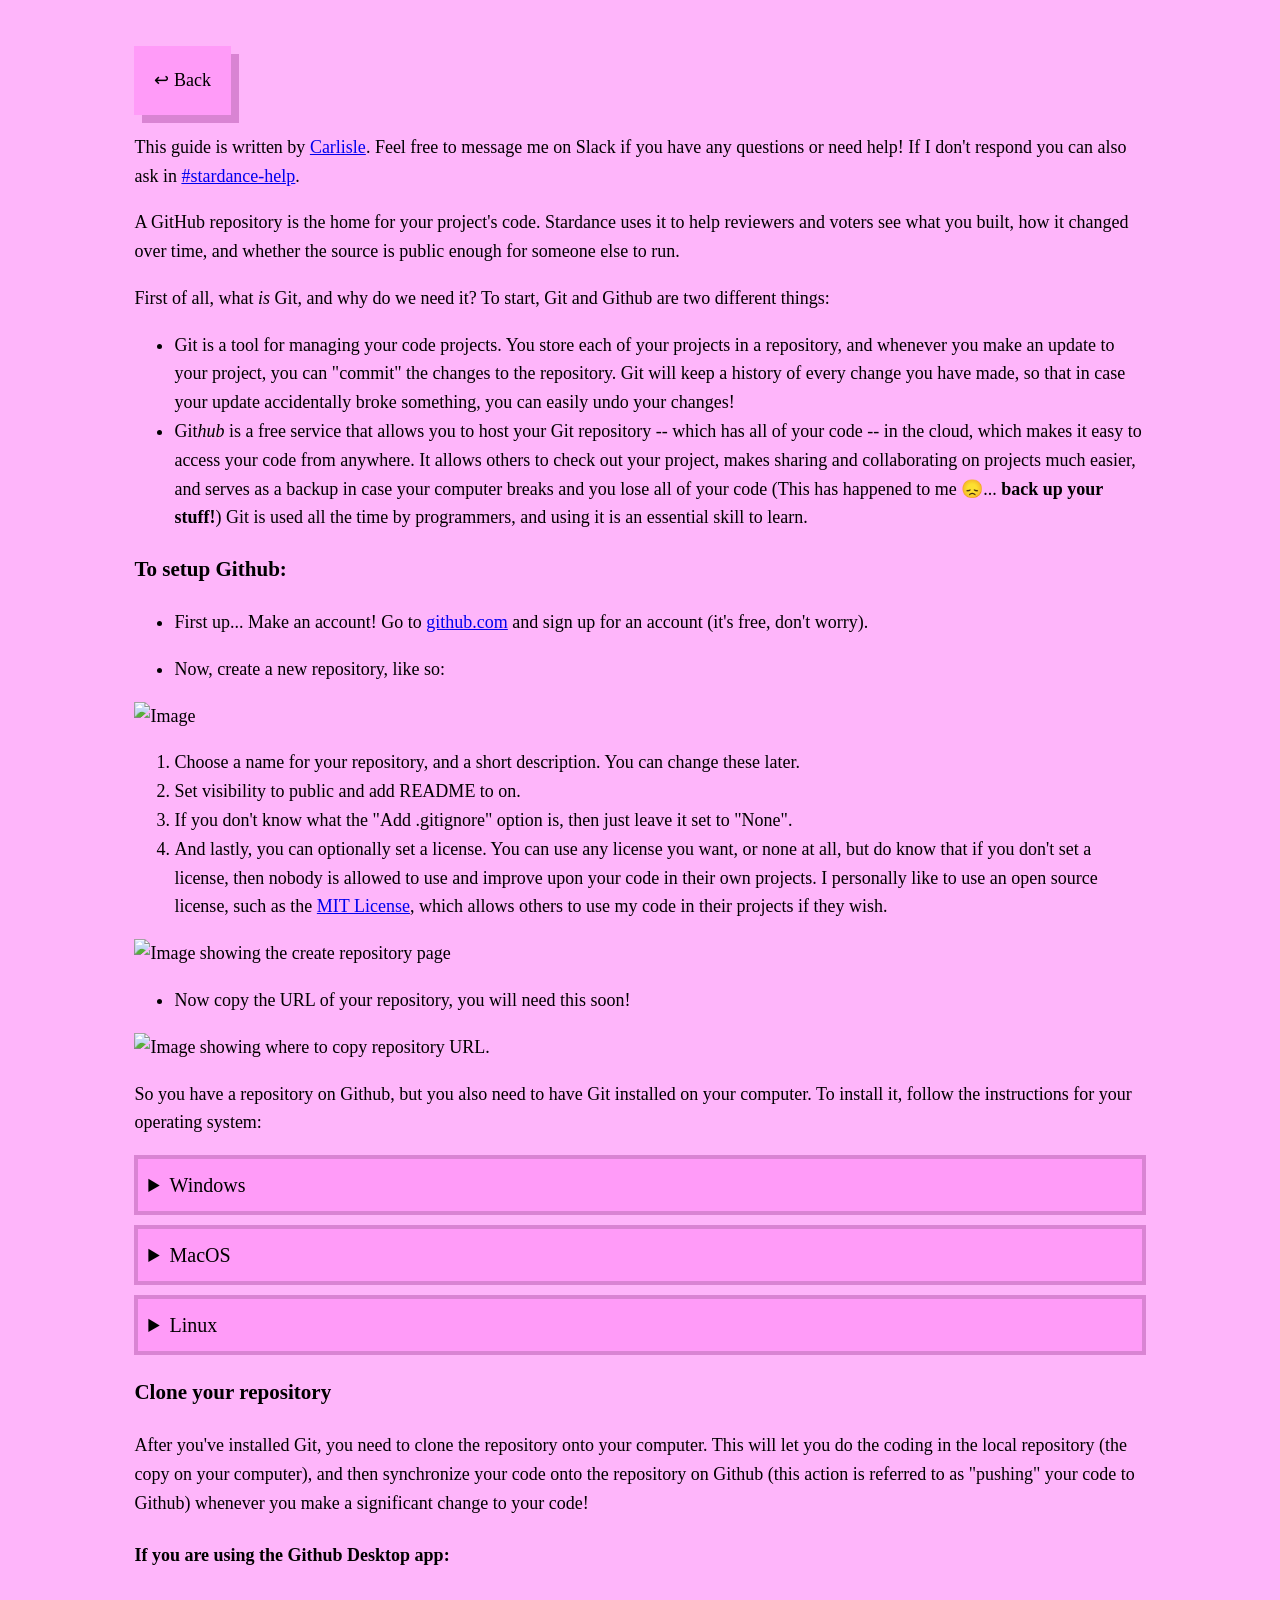
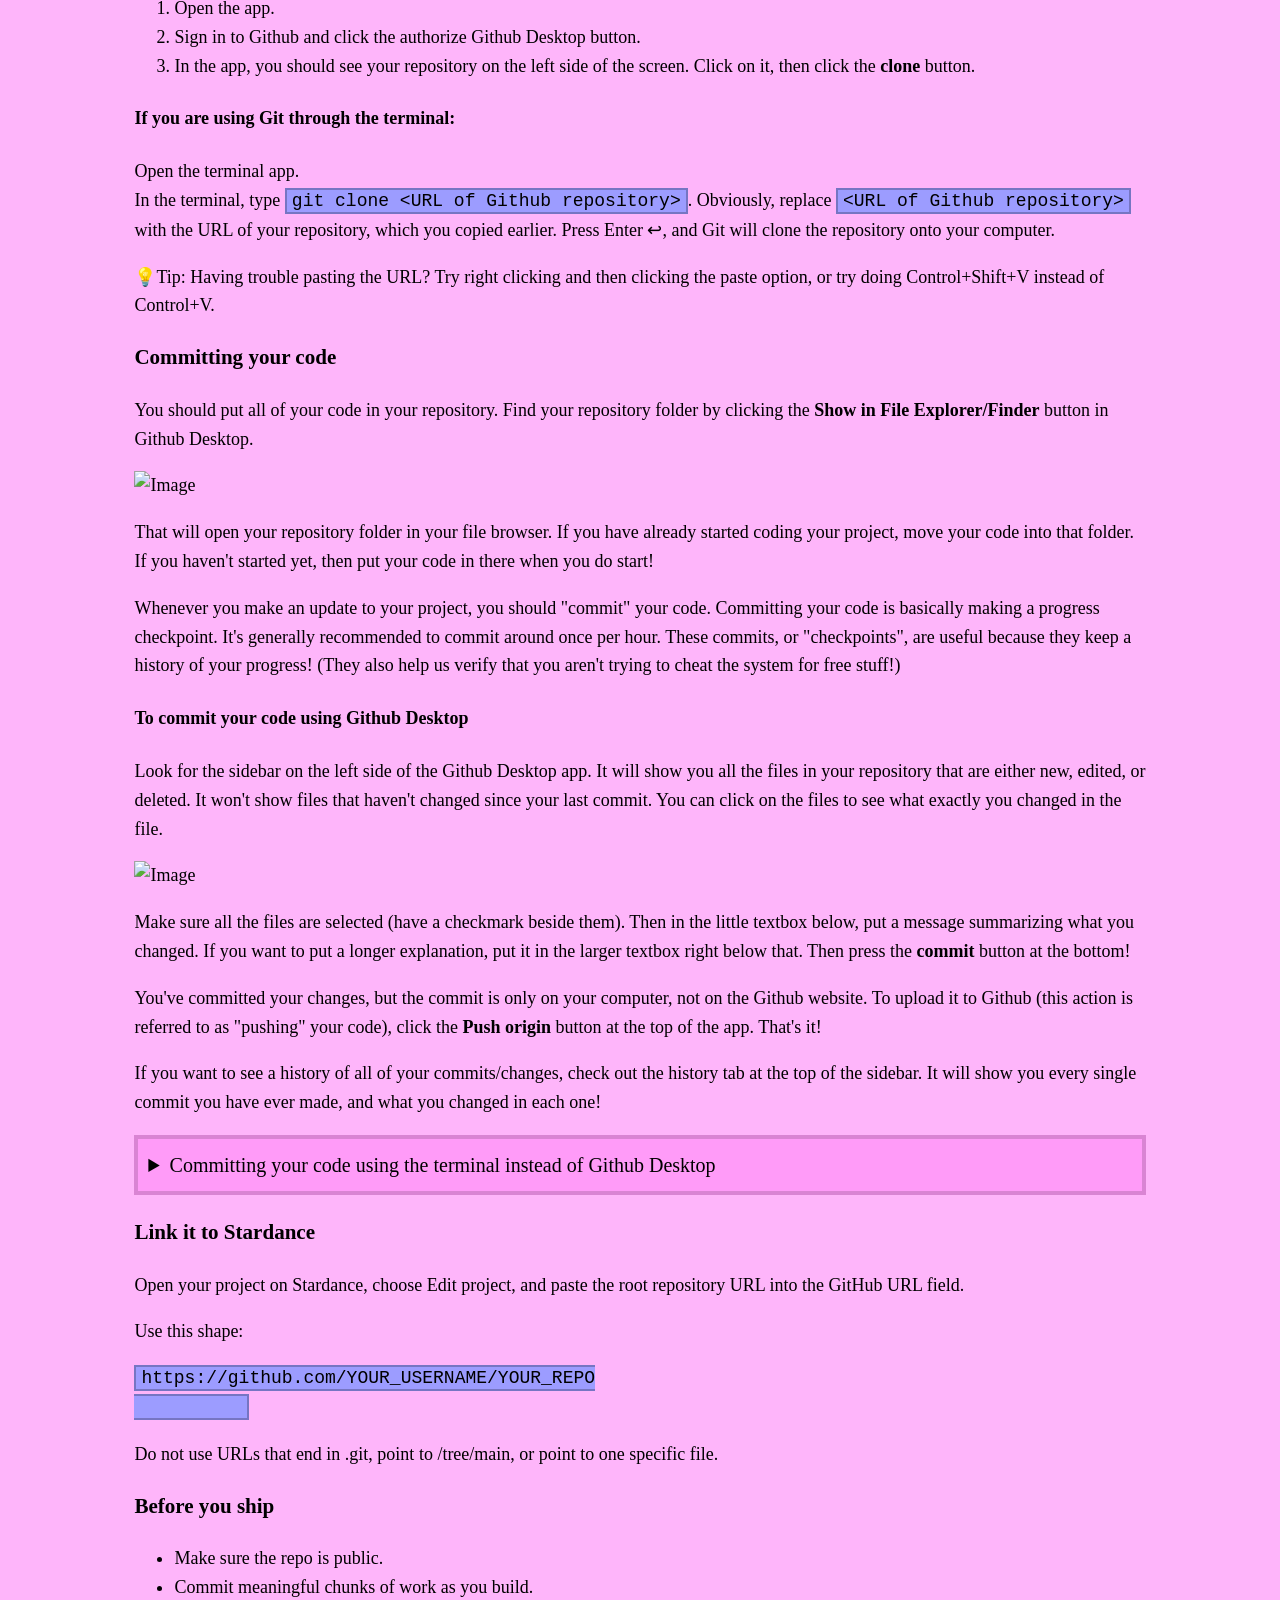
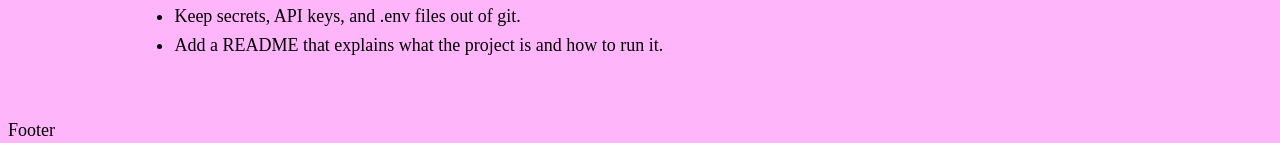
==== git-tutorial.html @ 646f5c4b "Style code elements & update line-height" ====
<!DOCTYPE html>
<html>
    <head>
        <meta charset="UTF-8">
        <title>My site</title>
        <link rel="stylesheet" href="tutorial.css"/>
    </head>
    <body>
      <div class="content">
          <a class="back-button button hidden-link" href="index.html">↩ Back</a>
          <p>This guide is written by <a href="https://hackclub.enterprise.slack.com/team/U09879W4PG8">Carlisle</a>. Feel free to message me on Slack if you have any questions or need help! If I don't respond you can also ask in <a href="https://hackclub.enterprise.slack.com/archives/C0AP0NMSP3P">#stardance-help</a>.</p>
          <div class="guide-callout">
              <div class="guide-callout__body">
                  <p>A GitHub repository is the home for your project's code. Stardance uses it to help reviewers and voters see what you built, how it changed over time, and whether the source is public enough for someone else to run.</p>
              </div>
          </div>
          <p>First of all, what <em>is</em> Git, and why do we need it? To start, Git and Github are two different things:</p>
          <ul>
          <li>Git is a tool for managing your code projects. You store each of your projects in a repository, and whenever you make an update to your project, you can "commit" the changes to the repository. Git will keep a history of every change you have made, so that in case your update accidentally broke something, you can easily undo your changes!</li>
          <li>Git<em>hub</em> is a free service that allows you to host your Git repository -- which has all of your code -- in the cloud, which makes it easy to access your code from anywhere. It allows others to check out your project, makes sharing and collaborating on projects much easier, and serves as a backup in case your computer breaks and you lose all of your code (This has happened to me 😞... <strong>back up your stuff!</strong>) Git is used all the time by programmers, and using it is an essential skill to learn.</li>
          </ul>
          <h3>To setup Github:</h3>
          <ul>
          <li>
          <p>First up... Make an account! Go to <a href="https://github.com">github.com</a> and sign up for an account (it's free, don't worry).</p>
          </li>
          <li>
          <p>Now, create a new repository, like so:</p>
          </li>
          </ul>
          <img src="https://raw.githubusercontent.com/bunnybunnybun/Python-GTK4-Tutorial/refs/heads/main/images/new-repository(small).png" alt="Image" style="width: 60vw;">
          <ol>
          <li>Choose a name for your repository, and a short description. You can change these later.</li>
          <li>Set visibility to public and add README to on.</li>
          <li>If you don't know what the "Add .gitignore" option is, then just leave it set to "None".</li>
          <li>And lastly, you can optionally set a license. You can use any license you want, or none at all, but do know that if you don't set a license, then nobody is allowed to use and improve upon your code in their own projects. I personally like to use an open source license, such as the <a href="https://choosealicense.com/licenses/mit/">MIT License</a>, which allows others to use my code in their projects if they wish.</li>
          </ol>
          <img src="https://github.com/bunnybunnybun/Python-GTK4-Tutorial/blob/main/images/create-repository.png?raw=true" alt="Image showing the create repository page" style="width: 50vw;">
          <ul>
          <li>Now copy the URL of your repository, you will need this soon!</li>
          </ul>
          <img src="https://github.com/bunnybunnybun/Python-GTK4-Tutorial/blob/main/images/copy-repostiory-url.png?raw=true" alt="Image showing where to copy repository URL." style="width: 60vw;">
          <p>So you have a repository on Github, but you also need to have Git installed on your computer. To install it, follow the instructions for your operating system:</p>
          <details class="guide-collapse">
              <summary class="guide-collapse__summary">Windows</summary>
              <div class="guide-collapse__body">
                  <h4>To install the desktop app (recommended):</h4>
                  <ol>
                  <li>Visit the <a href="https://github.com/apps/desktop">download page</a> for GitHub Desktop.</li>
                  <li>Click <strong>Download now</strong> and then <strong>Download for Windows</strong>.</li>
                  <li>Double-click the <strong>GitHub Desktop</strong> file that you downloaded to start the installation. It is probably in your computer's <code class="guide-code">Downloads</code> folder.</li>
                  <li>GitHub Desktop will launch after the installation is complete.</li>
                  </ol>
                  <h4>To install only the command line version (for advanced users):</h4>
                  <p>Follow the instructions <a href="https://git-scm.com/install/windows">here</a></p>
              </div>
          </details>
          
          <details class="guide-collapse">
              <summary class="guide-collapse__summary">MacOS</summary>
              <div class="guide-collapse__body">
                  <h4>To install the desktop app (recommended):</h4>
                  <ol>
                  <li>Visit the <a href="https://github.com/apps/desktop">download page</a> for GitHub Desktop.</li>
                  <li>Click <strong>Download now</strong> and then <strong>Download for MacOS</strong>.</li>
                  <li>Double-click the <strong>GitHub Desktop</strong> file that you downloaded to unzip it. It is probably in your computer's <code class="guide-code">Downloads</code> folder.</li>
                  <li>Double click the unzipped <strong>Github Desktop</strong>  file to start the installation.</li>
                  <li>Github Desktop will launch after the installation is complete.</li>
                  </ol>
                  <h4>To install only the command line version (for advanced users):</h4>
                  <p>Follow the instructions <a href="https://git-scm.com/install/mac">here</a></p>
              </div>
          </details>
          
          <details class="guide-collapse">
              <summary class="guide-collapse__summary">Linux</summary>
              <div class="guide-collapse__body">
                  <h4>To install the desktop app (recommended):</h4>
                  <p>Unfortunately, Github Desktop is only available on Windows and MacOS, so you will have to install and use Git through the terminal.</p>
                  <p>First, check to see if it is already installed:</p>
                  <ol>
                  <li>Open the terminal.</li>
                  <li>Run this command: <code>git --version</code>. If it outputs something like <code class="guide-code">git version 2.54.0</code> (the number may be different), then it is installed. If it instead outputs something like <code class="guide-code">Unknown command: git</code>, then it is not installed.</li>
                  </ol>
                  <p>To install Git, go to <a href="https://git-scm.com/install/linux">this site</a> and find the command for the distribution of Linux you are using, and run the command in the terminal. <span class="guide-mark">Do not include the hashtag (#) when you type the command</span>. It may ask you for your computer password.</p>
              </div>
          </details>
          
          <h3>Clone your repository</h3>
          <p>After you've installed Git, you need to clone the repository onto your computer. This will let you do the coding in the local repository (the copy on your computer), and then synchronize your code onto the repository on Github (this action is referred to as "pushing" your code to Github) whenever you make a significant change to your code!</p>
          <h4>If you are using the Github Desktop app:</h4>
          <ol>
          <li>Open the app.</li>
          <li>Sign in to Github and click the authorize Github Desktop button.</li>
          <li>In the app, you should see your repository on the left side of the screen. Click on it, then click the <strong>clone</strong> button.</li>
          </ol>
          <h4>If you are using Git through the terminal:</h4>
          <p>Open the terminal app.<br>
          In the terminal, type <code class="guide-code">git clone &lt;URL of Github repository&gt;</code>. Obviously, replace <code class="guide-code">&lt;URL of Github repository&gt;</code> with the URL of your repository, which you copied earlier. Press <span class="guide-kbd">Enter ↩</span>, and Git will clone the repository onto your computer.</p>
          <div class="guide-callout">
              <div class="guide-callout__body">
                  <p>💡Tip: Having trouble pasting the URL? Try right clicking and then clicking the paste option, or try doing <span class="guide-kbd">Control+Shift+V</span> instead of <span class="guide-kbd">Control+V</span>.</p>
              </div>
          </div>
          <h3>Committing your code</h3>
          <p>You should put all of your code in your repository. Find your repository folder by clicking the <strong>Show in File Explorer/Finder</strong> button in Github Desktop.</p>
          <img src="https://raw.githubusercontent.com/bunnybunnybun/Python-GTK4-Tutorial/refs/heads/main/images/open-repository-folder.png" alt="Image" style="width: 60vw;">
          <p>That will open your repository folder in your file browser. If you have already started coding your project, move your code into that folder. If you haven't started yet, then put your code in there when you do start!</p>
          <p>Whenever you make an update to your project, you should "commit" your code. Committing your code is basically making a progress checkpoint. It's generally recommended to commit around once per hour. These commits, or "checkpoints", are useful because they keep a history of your progress! (They also help us verify that you aren't trying to cheat the system for free stuff!)</p>
          <h4>To commit your code using Github Desktop</h4>
          <p>Look for the sidebar on the left side of the Github Desktop app. It will show you all the files in your repository that are either new, edited, or deleted. It won't show files that haven't changed since your last commit. You can click on the files to see what exactly you changed in the file.</p>
          <p><img src="https://raw.githubusercontent.com/bunnybunnybun/Python-GTK4-Tutorial/refs/heads/main/images/commit-changes.png" alt="Image" style="height: 40vw;"></p>
          <p>Make sure all the files are selected (have a checkmark beside them). Then in the little textbox below, put a message summarizing what you changed. If you want to put a longer explanation, put it in the larger textbox right below that. Then press the <strong>commit</strong> button at the bottom!</p>
          <p>You've committed your changes, but the commit is only on your computer, not on the Github website. To upload it to Github (this action is referred to as "pushing" your code), click the <strong>Push origin</strong> button at the top of the app. That's it!</p>
          <p>If you want to see a history of all of your commits/changes, check out the history tab at the top of the sidebar. It will show you every single commit you have ever made, and what you changed in each one!</p>
          <details class="guide-collapse">
              <summary class="guide-collapse__summary">Committing your code using the terminal instead of Github Desktop</summary>
              <div class="guide-collapse__body">
                  <p>Make sure you put all of your code into the repository folder.<br>
                  Navigate into the repository folder in your terminal. Then:</p>
                  <ul>
                  <li>Type <code class="guide-code">git status</code>. This will show you all the changes that you haven't committed yet.</li>
                  <li>To add the files that you changed to the next commit, use <code class="guide-code">git add &lt;file&gt;</code>, replacing <code class="guide-code">&lt;file&gt;</code> with the name of the file you want to add. You can add multiple files at once, just put a space between each one. If you want to add <em>all</em> of the files, do <code class="guide-code">git add .</code>.</li>
                  <li>Do <code class="guide-code">git status</code> again to make sure everything looks right.</li>
                  <li>To commit, do <code class="guide-code">git commit -m "Summary of changes"</code> replacing <code class="guide-code">Summary of changes</code> with, well, a summary of your changes. If you want to also add a longer description going into more detail about the changes, do <code class="guide-code">git commit -m "Summary of changes" -m "Longer description of changes"</code> instead.</li>
                  <li>To upload the changes to the Github Website (the "remote repository"), do <code class="guide-code">git push</code>. It may ask for your Github credentials.<br>
                  </ul>
              </div>
          </details>
          <h3>Link it to Stardance</h3>
          <p>Open your project on Stardance, choose Edit project, and paste the root repository URL into the GitHub URL field.</p>
          <p>Use this shape:</p>
          <pre><code>https://github.com/YOUR_USERNAME/YOUR_REPO
          </code></pre>
          <p>Do not use URLs that end in .git, point to /tree/main, or point to one specific file.</p>
          <h3>Before you ship</h3>
          <ul>
          <li>Make sure the repo is public.</li>
          <li>Commit meaningful chunks of work as you build.</li>
          <li>Keep secrets, API keys, and .env files out of git.</li>
          <li>Add a README that explains what the project is and how to run it.</li>
          </ul>

      </div>
      <footer class="footer">Footer</footer>
    </body>
</html>
---- tutorial.css ----
:root {
    --main-bg-color: #feb5fa;
    --font-color: #000000
}

html, body {
  height: 100%;
}

body {
  display: flex;
  flex-direction: column;
  background-color: var(--main-bg-color);
  color: var(--font-color);
  font-size: 18px;
  line-height: 1.6;
}

.content {
  flex: 1 0 auto;
  margin: 3% 10% 3% 10%;
}

.hidden-link {
    color: var(--font-color);
    text-decoration: none;
}

.button {
    background-color: #ff9bf8;
    box-shadow: 8px 8px 0px 0px #d984d3;
    transition-duration: 0.1s;
    transition-timing-function: linear;
}

.button:hover {
    scale: 1.1;
}

.button:active {
    translate: 8px 8px;
    box-shadow: 0px 0px 0px 0px #d984d3;
}

code {
    background-color: #9c9cff;
    padding: 1px 5px 1px 5px;
    border-style: solid;
    border-width: 2px;
    border-color: #7675c3;
}

.back-button {
    display: inline-block;
    padding: 20px;
}

.guide-collapse {
    margin-top: 10px;
    margin-bottom: 10px;
}

.guide-collapse__summary {
    background-color: #ff9bf8;
    padding: 10px;
    border-style: solid;
    border-width: 4px;
    border-color: #d984d3;
    cursor: pointer;
    font-weight: 500;
    font-size: 20px;
}

.guide-collapse__body {
    background-color: #ff9bf8;
    padding: 10px;
    border-style: solid;
    border-width: 4px;
    border-color: #d984d3;
    border-top: 0px;
}


.footer {
  flex-shrink: 0;
}
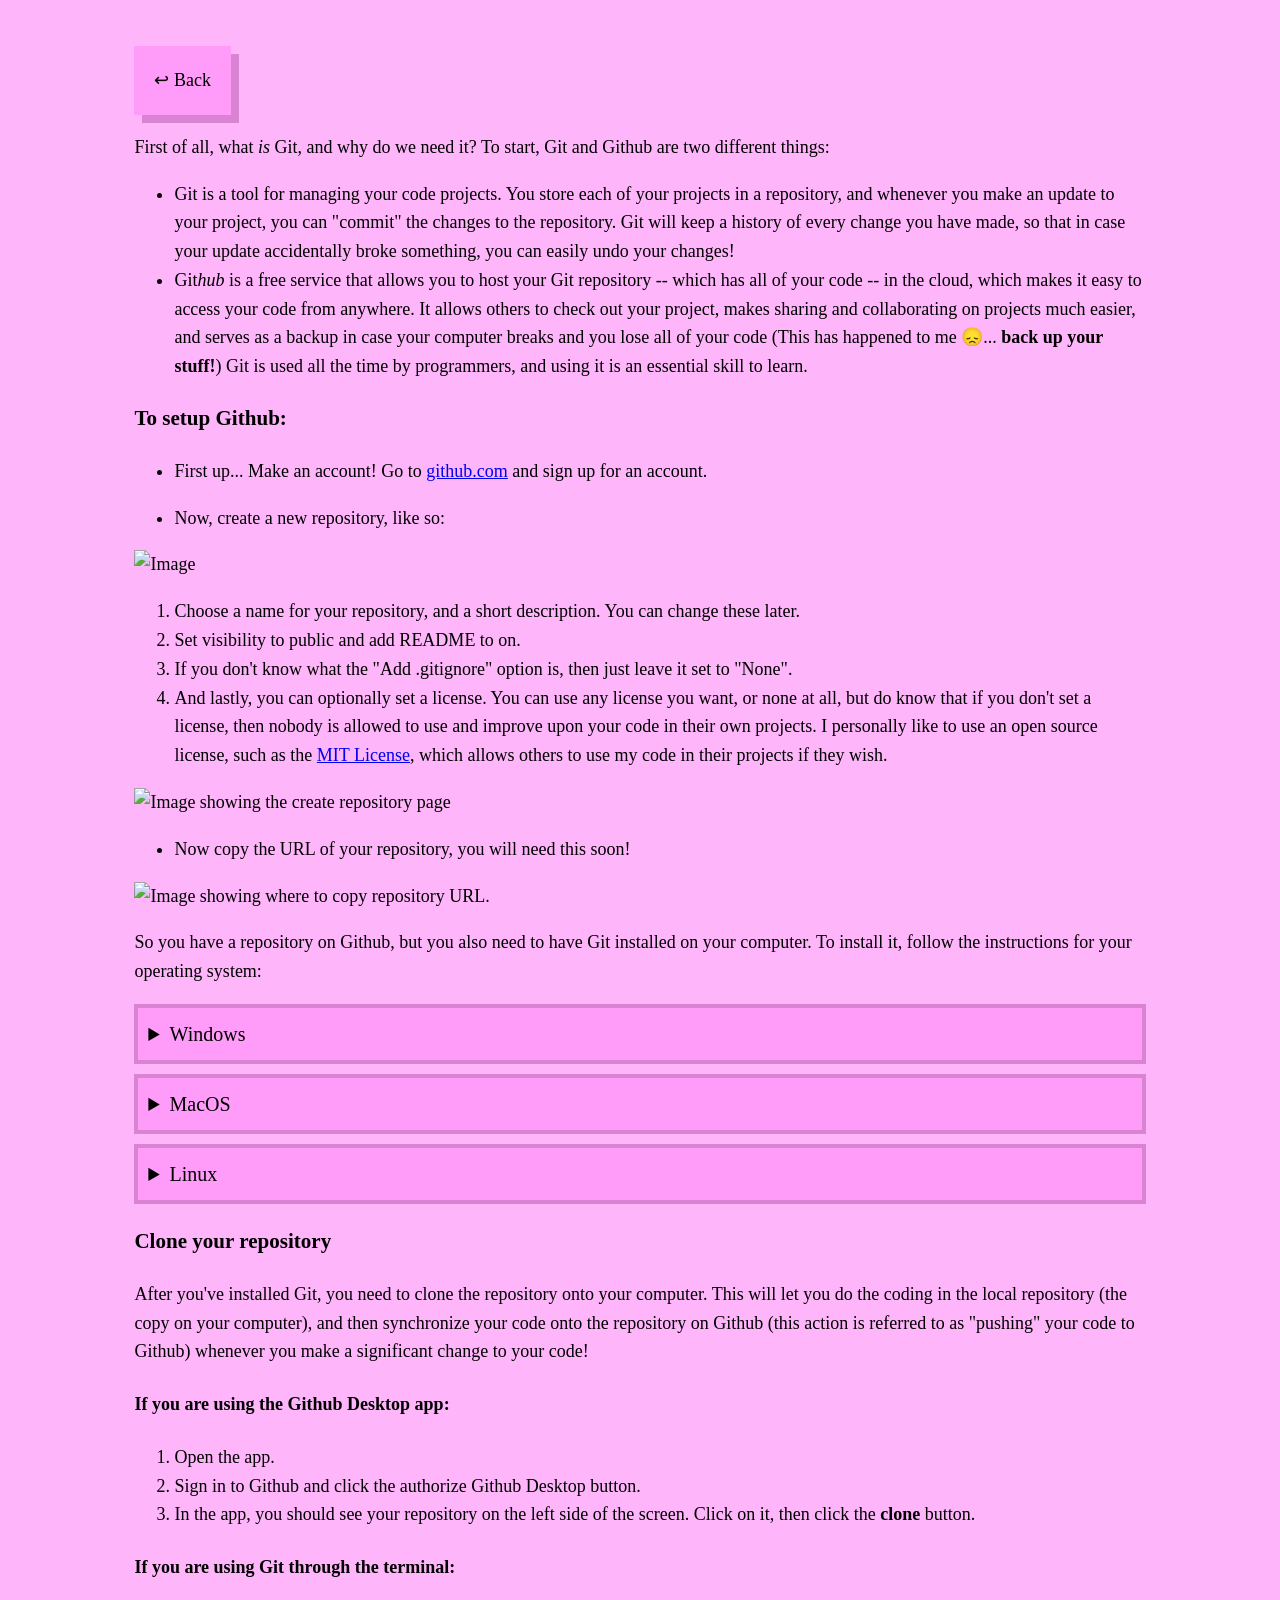
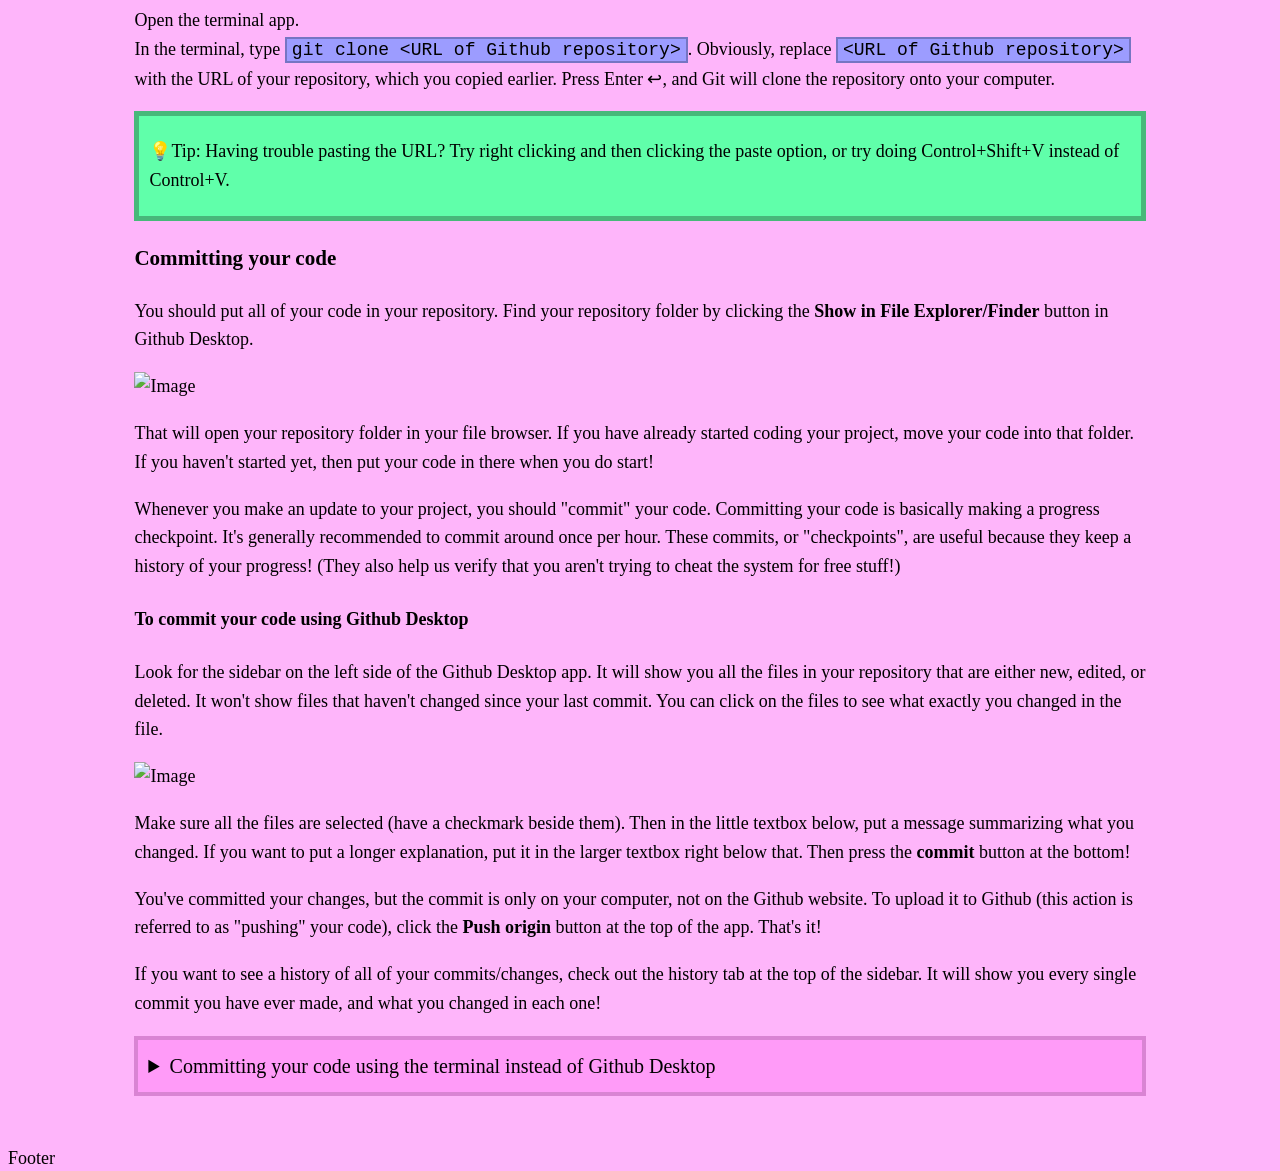
==== commit d83666c5: "Clean up Github tutorial" ====
--- a/git-tutorial.html
+++ b/git-tutorial.html
@@ -6,142 +6,120 @@
         <link rel="stylesheet" href="tutorial.css"/>
     </head>
     <body>
-      <div class="content">
-          <a class="back-button button hidden-link" href="index.html">↩ Back</a>
-          <p>This guide is written by <a href="https://hackclub.enterprise.slack.com/team/U09879W4PG8">Carlisle</a>. Feel free to message me on Slack if you have any questions or need help! If I don't respond you can also ask in <a href="https://hackclub.enterprise.slack.com/archives/C0AP0NMSP3P">#stardance-help</a>.</p>
-          <div class="guide-callout">
-              <div class="guide-callout__body">
-                  <p>A GitHub repository is the home for your project's code. Stardance uses it to help reviewers and voters see what you built, how it changed over time, and whether the source is public enough for someone else to run.</p>
-              </div>
-          </div>
-          <p>First of all, what <em>is</em> Git, and why do we need it? To start, Git and Github are two different things:</p>
-          <ul>
-          <li>Git is a tool for managing your code projects. You store each of your projects in a repository, and whenever you make an update to your project, you can "commit" the changes to the repository. Git will keep a history of every change you have made, so that in case your update accidentally broke something, you can easily undo your changes!</li>
-          <li>Git<em>hub</em> is a free service that allows you to host your Git repository -- which has all of your code -- in the cloud, which makes it easy to access your code from anywhere. It allows others to check out your project, makes sharing and collaborating on projects much easier, and serves as a backup in case your computer breaks and you lose all of your code (This has happened to me 😞... <strong>back up your stuff!</strong>) Git is used all the time by programmers, and using it is an essential skill to learn.</li>
-          </ul>
-          <h3>To setup Github:</h3>
-          <ul>
-          <li>
-          <p>First up... Make an account! Go to <a href="https://github.com">github.com</a> and sign up for an account (it's free, don't worry).</p>
-          </li>
-          <li>
-          <p>Now, create a new repository, like so:</p>
-          </li>
-          </ul>
-          <img src="https://raw.githubusercontent.com/bunnybunnybun/Python-GTK4-Tutorial/refs/heads/main/images/new-repository(small).png" alt="Image" style="width: 60vw;">
-          <ol>
-          <li>Choose a name for your repository, and a short description. You can change these later.</li>
-          <li>Set visibility to public and add README to on.</li>
-          <li>If you don't know what the "Add .gitignore" option is, then just leave it set to "None".</li>
-          <li>And lastly, you can optionally set a license. You can use any license you want, or none at all, but do know that if you don't set a license, then nobody is allowed to use and improve upon your code in their own projects. I personally like to use an open source license, such as the <a href="https://choosealicense.com/licenses/mit/">MIT License</a>, which allows others to use my code in their projects if they wish.</li>
-          </ol>
-          <img src="https://github.com/bunnybunnybun/Python-GTK4-Tutorial/blob/main/images/create-repository.png?raw=true" alt="Image showing the create repository page" style="width: 50vw;">
-          <ul>
-          <li>Now copy the URL of your repository, you will need this soon!</li>
-          </ul>
-          <img src="https://github.com/bunnybunnybun/Python-GTK4-Tutorial/blob/main/images/copy-repostiory-url.png?raw=true" alt="Image showing where to copy repository URL." style="width: 60vw;">
-          <p>So you have a repository on Github, but you also need to have Git installed on your computer. To install it, follow the instructions for your operating system:</p>
-          <details class="guide-collapse">
-              <summary class="guide-collapse__summary">Windows</summary>
-              <div class="guide-collapse__body">
-                  <h4>To install the desktop app (recommended):</h4>
-                  <ol>
-                  <li>Visit the <a href="https://github.com/apps/desktop">download page</a> for GitHub Desktop.</li>
-                  <li>Click <strong>Download now</strong> and then <strong>Download for Windows</strong>.</li>
-                  <li>Double-click the <strong>GitHub Desktop</strong> file that you downloaded to start the installation. It is probably in your computer's <code class="guide-code">Downloads</code> folder.</li>
-                  <li>GitHub Desktop will launch after the installation is complete.</li>
-                  </ol>
-                  <h4>To install only the command line version (for advanced users):</h4>
-                  <p>Follow the instructions <a href="https://git-scm.com/install/windows">here</a></p>
-              </div>
-          </details>
-          
-          <details class="guide-collapse">
-              <summary class="guide-collapse__summary">MacOS</summary>
-              <div class="guide-collapse__body">
-                  <h4>To install the desktop app (recommended):</h4>
-                  <ol>
-                  <li>Visit the <a href="https://github.com/apps/desktop">download page</a> for GitHub Desktop.</li>
-                  <li>Click <strong>Download now</strong> and then <strong>Download for MacOS</strong>.</li>
-                  <li>Double-click the <strong>GitHub Desktop</strong> file that you downloaded to unzip it. It is probably in your computer's <code class="guide-code">Downloads</code> folder.</li>
-                  <li>Double click the unzipped <strong>Github Desktop</strong>  file to start the installation.</li>
-                  <li>Github Desktop will launch after the installation is complete.</li>
-                  </ol>
-                  <h4>To install only the command line version (for advanced users):</h4>
-                  <p>Follow the instructions <a href="https://git-scm.com/install/mac">here</a></p>
-              </div>
-          </details>
-          
-          <details class="guide-collapse">
-              <summary class="guide-collapse__summary">Linux</summary>
-              <div class="guide-collapse__body">
-                  <h4>To install the desktop app (recommended):</h4>
-                  <p>Unfortunately, Github Desktop is only available on Windows and MacOS, so you will have to install and use Git through the terminal.</p>
-                  <p>First, check to see if it is already installed:</p>
-                  <ol>
-                  <li>Open the terminal.</li>
-                  <li>Run this command: <code>git --version</code>. If it outputs something like <code class="guide-code">git version 2.54.0</code> (the number may be different), then it is installed. If it instead outputs something like <code class="guide-code">Unknown command: git</code>, then it is not installed.</li>
-                  </ol>
-                  <p>To install Git, go to <a href="https://git-scm.com/install/linux">this site</a> and find the command for the distribution of Linux you are using, and run the command in the terminal. <span class="guide-mark">Do not include the hashtag (#) when you type the command</span>. It may ask you for your computer password.</p>
-              </div>
-          </details>
-          
-          <h3>Clone your repository</h3>
-          <p>After you've installed Git, you need to clone the repository onto your computer. This will let you do the coding in the local repository (the copy on your computer), and then synchronize your code onto the repository on Github (this action is referred to as "pushing" your code to Github) whenever you make a significant change to your code!</p>
-          <h4>If you are using the Github Desktop app:</h4>
-          <ol>
-          <li>Open the app.</li>
-          <li>Sign in to Github and click the authorize Github Desktop button.</li>
-          <li>In the app, you should see your repository on the left side of the screen. Click on it, then click the <strong>clone</strong> button.</li>
-          </ol>
-          <h4>If you are using Git through the terminal:</h4>
-          <p>Open the terminal app.<br>
-          In the terminal, type <code class="guide-code">git clone &lt;URL of Github repository&gt;</code>. Obviously, replace <code class="guide-code">&lt;URL of Github repository&gt;</code> with the URL of your repository, which you copied earlier. Press <span class="guide-kbd">Enter ↩</span>, and Git will clone the repository onto your computer.</p>
-          <div class="guide-callout">
-              <div class="guide-callout__body">
-                  <p>💡Tip: Having trouble pasting the URL? Try right clicking and then clicking the paste option, or try doing <span class="guide-kbd">Control+Shift+V</span> instead of <span class="guide-kbd">Control+V</span>.</p>
-              </div>
-          </div>
-          <h3>Committing your code</h3>
-          <p>You should put all of your code in your repository. Find your repository folder by clicking the <strong>Show in File Explorer/Finder</strong> button in Github Desktop.</p>
-          <img src="https://raw.githubusercontent.com/bunnybunnybun/Python-GTK4-Tutorial/refs/heads/main/images/open-repository-folder.png" alt="Image" style="width: 60vw;">
-          <p>That will open your repository folder in your file browser. If you have already started coding your project, move your code into that folder. If you haven't started yet, then put your code in there when you do start!</p>
-          <p>Whenever you make an update to your project, you should "commit" your code. Committing your code is basically making a progress checkpoint. It's generally recommended to commit around once per hour. These commits, or "checkpoints", are useful because they keep a history of your progress! (They also help us verify that you aren't trying to cheat the system for free stuff!)</p>
-          <h4>To commit your code using Github Desktop</h4>
-          <p>Look for the sidebar on the left side of the Github Desktop app. It will show you all the files in your repository that are either new, edited, or deleted. It won't show files that haven't changed since your last commit. You can click on the files to see what exactly you changed in the file.</p>
-          <p><img src="https://raw.githubusercontent.com/bunnybunnybun/Python-GTK4-Tutorial/refs/heads/main/images/commit-changes.png" alt="Image" style="height: 40vw;"></p>
-          <p>Make sure all the files are selected (have a checkmark beside them). Then in the little textbox below, put a message summarizing what you changed. If you want to put a longer explanation, put it in the larger textbox right below that. Then press the <strong>commit</strong> button at the bottom!</p>
-          <p>You've committed your changes, but the commit is only on your computer, not on the Github website. To upload it to Github (this action is referred to as "pushing" your code), click the <strong>Push origin</strong> button at the top of the app. That's it!</p>
-          <p>If you want to see a history of all of your commits/changes, check out the history tab at the top of the sidebar. It will show you every single commit you have ever made, and what you changed in each one!</p>
-          <details class="guide-collapse">
-              <summary class="guide-collapse__summary">Committing your code using the terminal instead of Github Desktop</summary>
-              <div class="guide-collapse__body">
-                  <p>Make sure you put all of your code into the repository folder.<br>
-                  Navigate into the repository folder in your terminal. Then:</p>
-                  <ul>
-                  <li>Type <code class="guide-code">git status</code>. This will show you all the changes that you haven't committed yet.</li>
-                  <li>To add the files that you changed to the next commit, use <code class="guide-code">git add &lt;file&gt;</code>, replacing <code class="guide-code">&lt;file&gt;</code> with the name of the file you want to add. You can add multiple files at once, just put a space between each one. If you want to add <em>all</em> of the files, do <code class="guide-code">git add .</code>.</li>
-                  <li>Do <code class="guide-code">git status</code> again to make sure everything looks right.</li>
-                  <li>To commit, do <code class="guide-code">git commit -m "Summary of changes"</code> replacing <code class="guide-code">Summary of changes</code> with, well, a summary of your changes. If you want to also add a longer description going into more detail about the changes, do <code class="guide-code">git commit -m "Summary of changes" -m "Longer description of changes"</code> instead.</li>
-                  <li>To upload the changes to the Github Website (the "remote repository"), do <code class="guide-code">git push</code>. It may ask for your Github credentials.<br>
-                  </ul>
-              </div>
-          </details>
-          <h3>Link it to Stardance</h3>
-          <p>Open your project on Stardance, choose Edit project, and paste the root repository URL into the GitHub URL field.</p>
-          <p>Use this shape:</p>
-          <pre><code>https://github.com/YOUR_USERNAME/YOUR_REPO
-          </code></pre>
-          <p>Do not use URLs that end in .git, point to /tree/main, or point to one specific file.</p>
-          <h3>Before you ship</h3>
-          <ul>
-          <li>Make sure the repo is public.</li>
-          <li>Commit meaningful chunks of work as you build.</li>
-          <li>Keep secrets, API keys, and .env files out of git.</li>
-          <li>Add a README that explains what the project is and how to run it.</li>
-          </ul>
-
-      </div>
-      <footer class="footer">Footer</footer>
+        <div class="content">
+            <a class="back-button button hidden-link" href="index.html">↩ Back</a>
+            <p>First of all, what <em>is</em> Git, and why do we need it? To start, Git and Github are two different things:</p>
+            <ul>
+            <li>Git is a tool for managing your code projects. You store each of your projects in a repository, and whenever you make an update to your project, you can "commit" the changes to the repository. Git will keep a history of every change you have made, so that in case your update accidentally broke something, you can easily undo your changes!</li>
+            <li>Git<em>hub</em> is a free service that allows you to host your Git repository -- which has all of your code -- in the cloud, which makes it easy to access your code from anywhere. It allows others to check out your project, makes sharing and collaborating on projects much easier, and serves as a backup in case your computer breaks and you lose all of your code (This has happened to me 😞... <strong>back up your stuff!</strong>) Git is used all the time by programmers, and using it is an essential skill to learn.</li>
+            </ul>
+            <h3>To setup Github:</h3>
+            <ul>
+            <li>
+            <p>First up... Make an account! Go to <a href="https://github.com">github.com</a> and sign up for an account.</p>
+            </li>
+            <li>
+            <p>Now, create a new repository, like so:</p>
+            </li>
+            </ul>
+            <img src="https://raw.githubusercontent.com/bunnybunnybun/Python-GTK4-Tutorial/refs/heads/main/images/new-repository(small).png" alt="Image" style="width: 60vw;">
+            <ol>
+            <li>Choose a name for your repository, and a short description. You can change these later.</li>
+            <li>Set visibility to public and add README to on.</li>
+            <li>If you don't know what the "Add .gitignore" option is, then just leave it set to "None".</li>
+            <li>And lastly, you can optionally set a license. You can use any license you want, or none at all, but do know that if you don't set a license, then nobody is allowed to use and improve upon your code in their own projects. I personally like to use an open source license, such as the <a href="https://choosealicense.com/licenses/mit/">MIT License</a>, which allows others to use my code in their projects if they wish.</li>
+            </ol>
+            <img src="https://github.com/bunnybunnybun/Python-GTK4-Tutorial/blob/main/images/create-repository.png?raw=true" alt="Image showing the create repository page" style="width: 50vw;">
+            <ul>
+            <li>Now copy the URL of your repository, you will need this soon!</li>
+            </ul>
+            <img src="https://github.com/bunnybunnybun/Python-GTK4-Tutorial/blob/main/images/copy-repostiory-url.png?raw=true" alt="Image showing where to copy repository URL." style="width: 60vw;">
+            <p>So you have a repository on Github, but you also need to have Git installed on your computer. To install it, follow the instructions for your operating system:</p>
+            <details class="guide-collapse">
+                <summary class="guide-collapse__summary">Windows</summary>
+                <div class="guide-collapse__body">
+                    <h4>To install the desktop app (recommended):</h4>
+                    <ol>
+                    <li>Visit the <a href="https://github.com/apps/desktop">download page</a> for GitHub Desktop.</li>
+                    <li>Click <strong>Download now</strong> and then <strong>Download for Windows</strong>.</li>
+                    <li>Double-click the <strong>GitHub Desktop</strong> file that you downloaded to start the installation. It is probably in your computer's <b>Downloads</b> folder.</li>
+                    <li>GitHub Desktop will launch after the installation is complete.</li>
+                    </ol>
+                    <h4>To install only the command line version (for advanced users):</h4>
+                    <p>Follow the instructions <a href="https://git-scm.com/install/windows">here</a></p>
+                </div>
+            </details>
+            
+            <details class="guide-collapse">
+                <summary class="guide-collapse__summary">MacOS</summary>
+                <div class="guide-collapse__body">
+                    <h4>To install the desktop app (recommended):</h4>
+                    <ol>
+                    <li>Visit the <a href="https://github.com/apps/desktop">download page</a> for GitHub Desktop.</li>
+                    <li>Click <strong>Download now</strong> and then <strong>Download for MacOS</strong>.</li>
+                    <li>Double-click the <strong>GitHub Desktop</strong> file that you downloaded to unzip it. It is probably in your computer's <b>Downloads</b> folder.</li>
+                    <li>Double click the unzipped <strong>Github Desktop</strong>  file to start the installation.</li>
+                    <li>Github Desktop will launch after the installation is complete.</li>
+                    </ol>
+                    <h4>To install only the command line version (for advanced users):</h4>
+                    <p>Follow the instructions <a href="https://git-scm.com/install/mac">here</a></p>
+                </div>
+            </details>
+            
+            <details class="guide-collapse">
+                <summary class="guide-collapse__summary">Linux</summary>
+                <div class="guide-collapse__body">
+                    <h4>To install the desktop app (recommended):</h4>
+                    <p>Unfortunately, Github Desktop is only available on Windows and MacOS, so you will have to install and use Git through the terminal.</p>
+                    <p>First, check to see if it is already installed:</p>
+                    <ol>
+                    <li>Open the terminal.</li>
+                    <li>Run this command: <code>git --version</code>. If it outputs something like <code>git version 2.54.0</code> (the number may be different), then it is installed. If it instead outputs something like <code>Unknown command: git</code>, then it is not installed.</li>
+                    </ol>
+                    <p>To install Git, go to <a href="https://git-scm.com/install/linux">this site</a> and find the command for the distribution of Linux you are using, and run the command in the terminal. <span class="guide-mark">Do not include the hashtag (#) when you type the command</span>. It may ask you for your computer password.</p>
+                </div>
+            </details>
+            
+            <h3>Clone your repository</h3>
+            <p>After you've installed Git, you need to clone the repository onto your computer. This will let you do the coding in the local repository (the copy on your computer), and then synchronize your code onto the repository on Github (this action is referred to as "pushing" your code to Github) whenever you make a significant change to your code!</p>
+            <h4>If you are using the Github Desktop app:</h4>
+            <ol>
+            <li>Open the app.</li>
+            <li>Sign in to Github and click the authorize Github Desktop button.</li>
+            <li>In the app, you should see your repository on the left side of the screen. Click on it, then click the <strong>clone</strong> button.</li>
+            </ol>
+            <h4>If you are using Git through the terminal:</h4>
+            <p>Open the terminal app.<br>
+            In the terminal, type <code>git clone &lt;URL of Github repository&gt;</code>. Obviously, replace <code>&lt;URL of Github repository&gt;</code> with the URL of your repository, which you copied earlier. Press <span class="guide-kbd">Enter ↩</span>, and Git will clone the repository onto your computer.</p>
+                <div class="tip">
+                    <p>💡Tip: Having trouble pasting the URL? Try right clicking and then clicking the paste option, or try doing <span class="guide-kbd">Control+Shift+V</span> instead of <span class="guide-kbd">Control+V</span>.</p>
+                </div>
+            <h3>Committing your code</h3>
+            <p>You should put all of your code in your repository. Find your repository folder by clicking the <strong>Show in File Explorer/Finder</strong> button in Github Desktop.</p>
+            <img src="https://raw.githubusercontent.com/bunnybunnybun/Python-GTK4-Tutorial/refs/heads/main/images/open-repository-folder.png" alt="Image" style="width: 60vw;">
+            <p>That will open your repository folder in your file browser. If you have already started coding your project, move your code into that folder. If you haven't started yet, then put your code in there when you do start!</p>
+            <p>Whenever you make an update to your project, you should "commit" your code. Committing your code is basically making a progress checkpoint. It's generally recommended to commit around once per hour. These commits, or "checkpoints", are useful because they keep a history of your progress! (They also help us verify that you aren't trying to cheat the system for free stuff!)</p>
+            <h4>To commit your code using Github Desktop</h4>
+            <p>Look for the sidebar on the left side of the Github Desktop app. It will show you all the files in your repository that are either new, edited, or deleted. It won't show files that haven't changed since your last commit. You can click on the files to see what exactly you changed in the file.</p>
+            <p><img src="https://raw.githubusercontent.com/bunnybunnybun/Python-GTK4-Tutorial/refs/heads/main/images/commit-changes.png" alt="Image" style="height: 40vw;"></p>
+            <p>Make sure all the files are selected (have a checkmark beside them). Then in the little textbox below, put a message summarizing what you changed. If you want to put a longer explanation, put it in the larger textbox right below that. Then press the <strong>commit</strong> button at the bottom!</p>
+            <p>You've committed your changes, but the commit is only on your computer, not on the Github website. To upload it to Github (this action is referred to as "pushing" your code), click the <strong>Push origin</strong> button at the top of the app. That's it!</p>
+            <p>If you want to see a history of all of your commits/changes, check out the history tab at the top of the sidebar. It will show you every single commit you have ever made, and what you changed in each one!</p>
+            <details class="guide-collapse">
+                <summary class="guide-collapse__summary">Committing your code using the terminal instead of Github Desktop</summary>
+                <div class="guide-collapse__body">
+                    <p>Make sure you put all of your code into the repository folder.<br>
+                    Navigate into the repository folder in your terminal. Then:</p>
+                    <ul>
+                    <li>Type <code>git status</code>. This will show you all the changes that you haven't committed yet.</li>
+                    <li>To add the files that you changed to the next commit, use <code>git add &lt;file&gt;</code>, replacing <code>&lt;file&gt;</code> with the name of the file you want to add. You can add multiple files at once, just put a space between each one. If you want to add <em>all</em> of the files, do <code>git add .</code>.</li>
+                    <li>Run <code>git status</code> again to make sure everything looks right.</li>
+                    <li>To commit, do <code>git commit -m "Summary of changes"</code> replacing <code>Summary of changes</code> with, well, a summary of your changes. If you want to also add a longer description going into more detail about the changes, do <code>git commit -m "Summary of changes" -m "Longer description of changes"</code> instead.</li>
+                    <li>To upload the changes to the Github Website (the "remote repository"), do <code>git push</code>. It may ask for your Github credentials.<br>
+                    </ul>
+                </div>
+            </details>
+        </div>
+        <footer class="footer">Footer</footer>
     </body>
 </html>
--- a/tutorial.css
+++ b/tutorial.css
@@ -50,6 +50,15 @@
     border-color: #7675c3;
 }
 
+.tip {
+    background-color: #60ffaa;
+    padding: 3px 10px 3px 10px;
+    border-style: solid;
+    border-width: 5px;
+    border-color: #47b87a;
+    font-weight: 500;
+}
+
 .back-button {
     display: inline-block;
     padding: 20px;
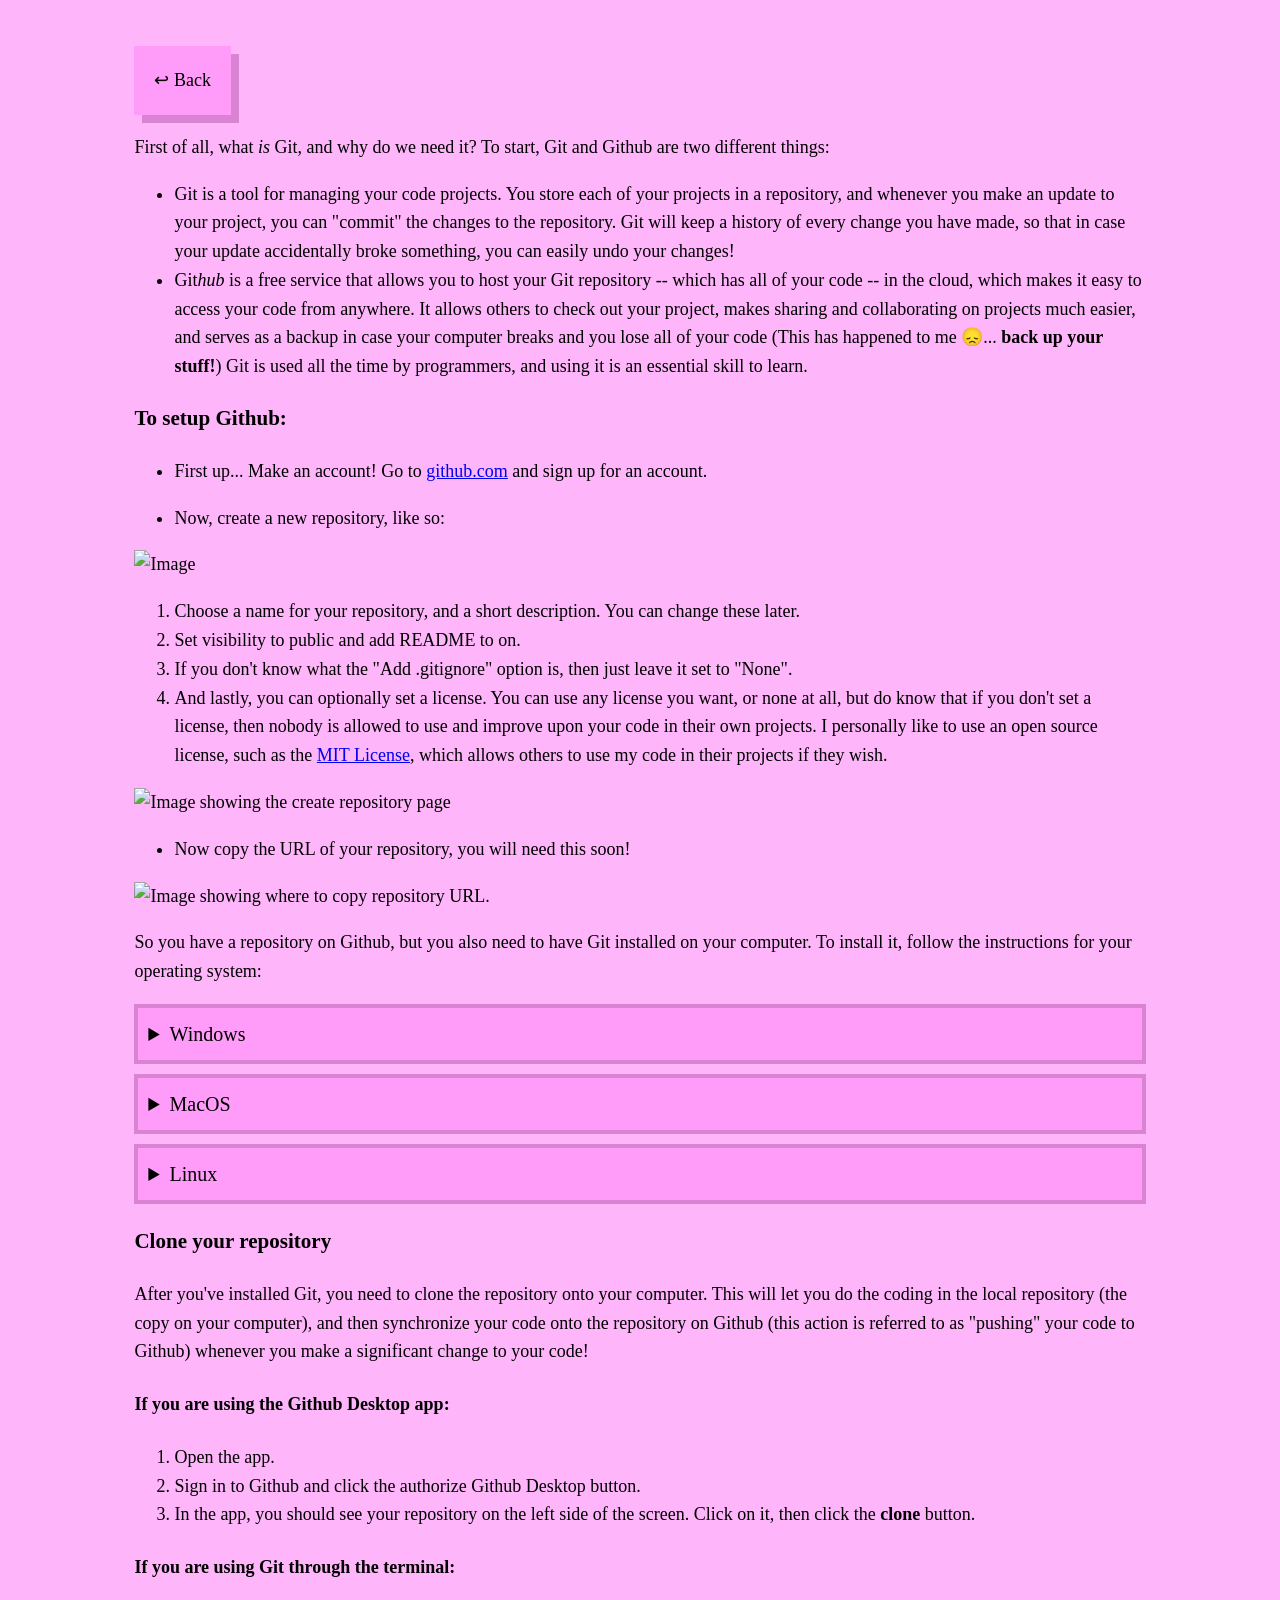
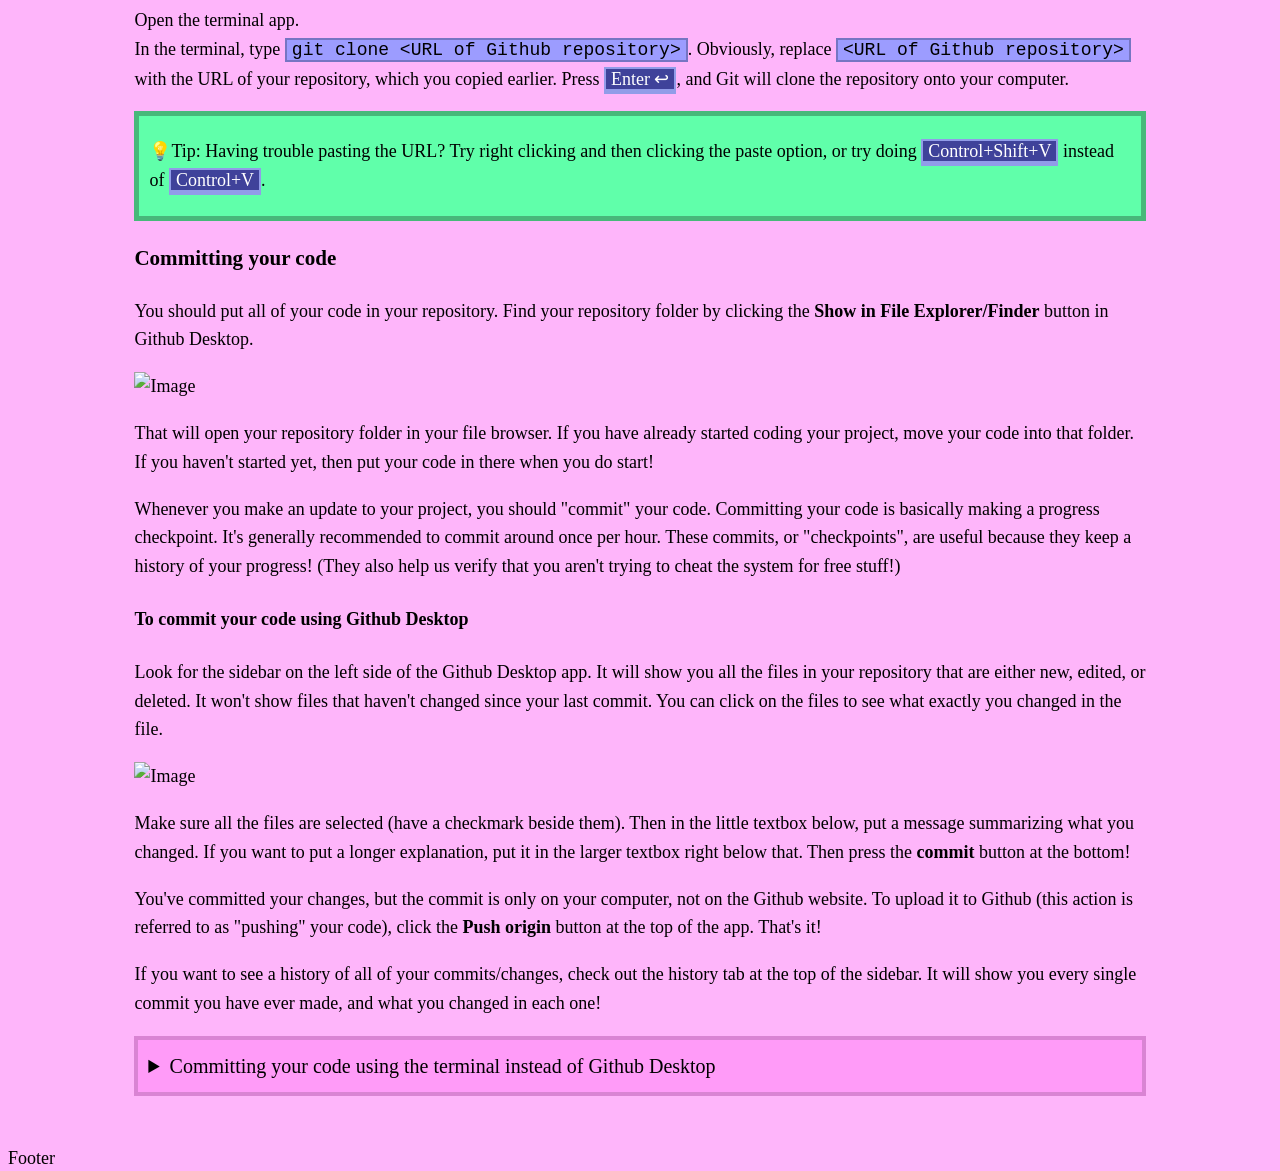
==== commit 9feb0a2c: "Style keys. Improve animations for buttons." ====
--- a/git-tutorial.html
+++ b/git-tutorial.html
@@ -90,9 +90,9 @@
             </ol>
             <h4>If you are using Git through the terminal:</h4>
             <p>Open the terminal app.<br>
-            In the terminal, type <code>git clone &lt;URL of Github repository&gt;</code>. Obviously, replace <code>&lt;URL of Github repository&gt;</code> with the URL of your repository, which you copied earlier. Press <span class="guide-kbd">Enter ↩</span>, and Git will clone the repository onto your computer.</p>
+            In the terminal, type <code>git clone &lt;URL of Github repository&gt;</code>. Obviously, replace <code>&lt;URL of Github repository&gt;</code> with the URL of your repository, which you copied earlier. Press <span class="key">Enter ↩</span>, and Git will clone the repository onto your computer.</p>
                 <div class="tip">
-                    <p>💡Tip: Having trouble pasting the URL? Try right clicking and then clicking the paste option, or try doing <span class="guide-kbd">Control+Shift+V</span> instead of <span class="guide-kbd">Control+V</span>.</p>
+                    <p>💡Tip: Having trouble pasting the URL? Try right clicking and then clicking the paste option, or try doing <span class="key">Control+Shift+V</span> instead of <span class="key">Control+V</span>.</p>
                 </div>
             <h3>Committing your code</h3>
             <p>You should put all of your code in your repository. Find your repository folder by clicking the <strong>Show in File Explorer/Finder</strong> button in Github Desktop.</p>
--- a/tutorial.css
+++ b/tutorial.css
@@ -38,16 +38,27 @@
 }
 
 .button:active {
-    translate: 8px 8px;
+    translate: 0px 0px;
+    scale: 1;
     box-shadow: 0px 0px 0px 0px #d984d3;
 }
 
 code {
     background-color: #9c9cff;
-    padding: 1px 5px 1px 5px;
+    padding: 0px 5px 0px 5px;
     border-style: solid;
     border-width: 2px;
     border-color: #7675c3;
+}
+
+.key {
+    background-color: #3f429a;
+    color: white;
+    padding: 0px 5px 0px 5px;
+    border-style: solid;
+    border-width: 2px;
+    border-bottom-width: 5px;
+    border-color: #919ce8;
 }
 
 .tip {
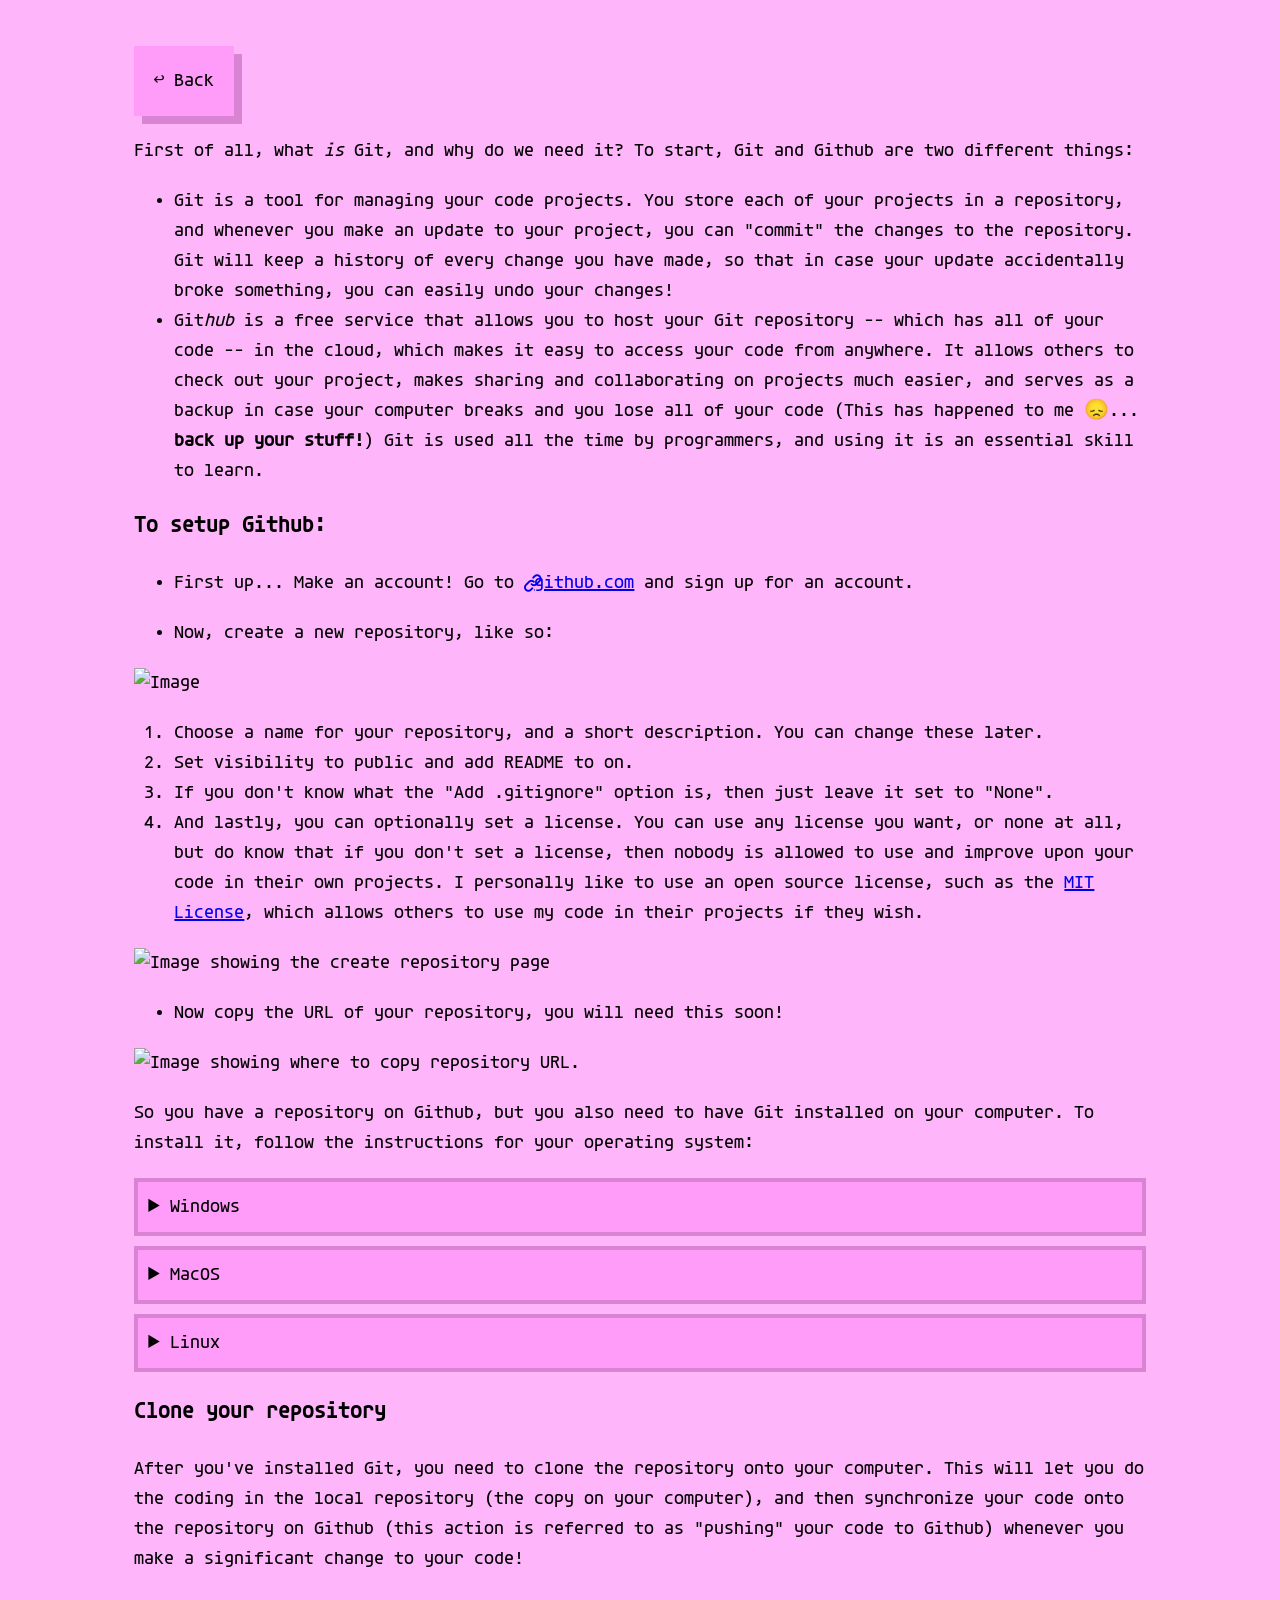
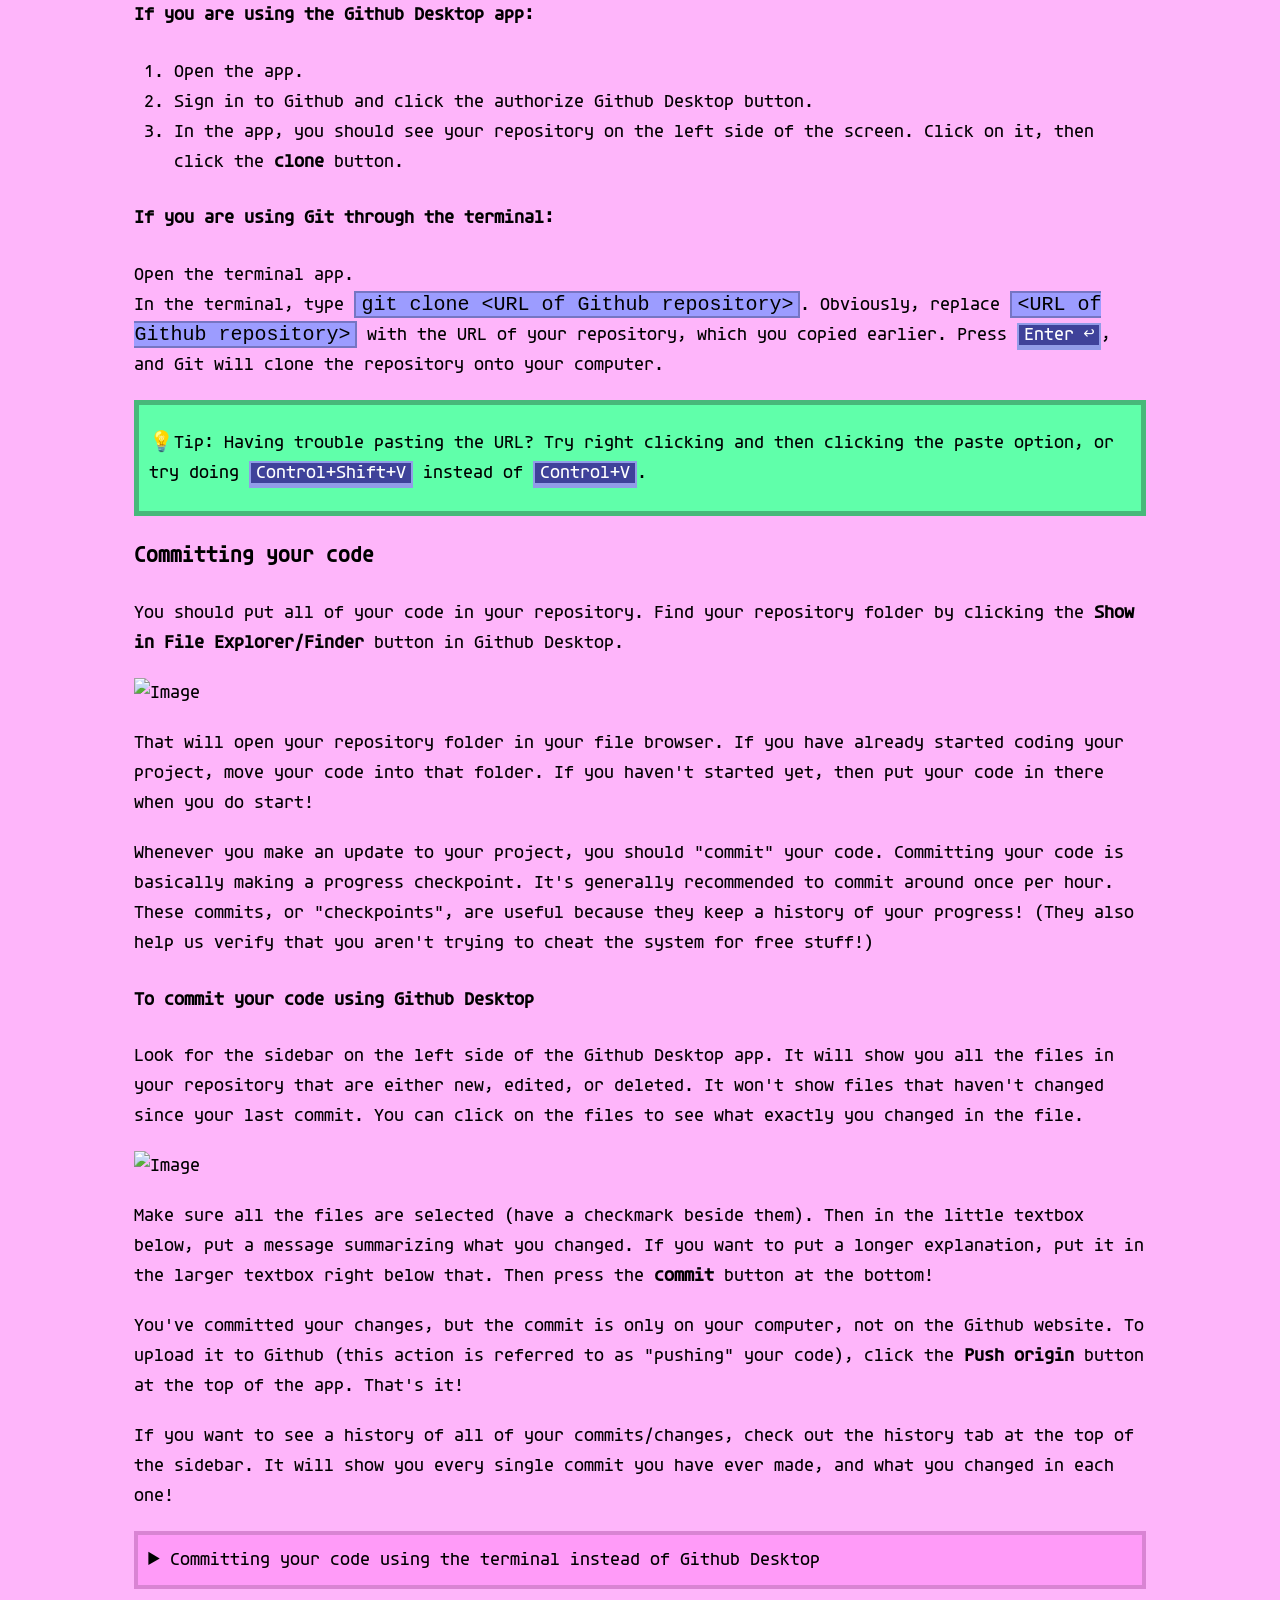
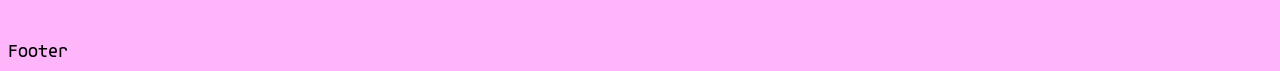
==== commit 1bd527c1: "Change font" ====
--- a/git-tutorial.html
+++ b/git-tutorial.html
@@ -16,7 +16,7 @@
             <h3>To setup Github:</h3>
             <ul>
             <li>
-            <p>First up... Make an account! Go to <a href="https://github.com">github.com</a> and sign up for an account.</p>
+            <p>First up... Make an account! Go to <a class="link" href="https://github.com">github.com</a> and sign up for an account.</p>
             </li>
             <li>
             <p>Now, create a new repository, like so:</p>
--- a/tutorial.css
+++ b/tutorial.css
@@ -1,6 +1,22 @@
 :root {
     --main-bg-color: #feb5fa;
     --font-color: #000000
+}
+
+@font-face {
+  font-family: "Agave";
+  src: url(Agave/AgaveNerdFont-Regular.ttf);
+  font-weight: normal;
+  font-style: normal;
+  font-display: swap;
+}
+
+@font-face {
+  font-family: "JetBrainsMono";
+  src: url(JetBrainsMono/JetBrainsMonoNerdFont-Medium.ttf);
+  font-weight: normal;
+  font-style: normal;
+  font-display: swap;
 }
 
 html, body {
@@ -12,13 +28,18 @@
   flex-direction: column;
   background-color: var(--main-bg-color);
   color: var(--font-color);
-  font-size: 18px;
-  line-height: 1.6;
+  font-size: 20px;
+  line-height: 1.5;
+  font-family: "Agave";
 }
 
 .content {
   flex: 1 0 auto;
   margin: 3% 10% 3% 10%;
+}
+
+.link::before {
+    content: '';
 }
 
 .hidden-link {
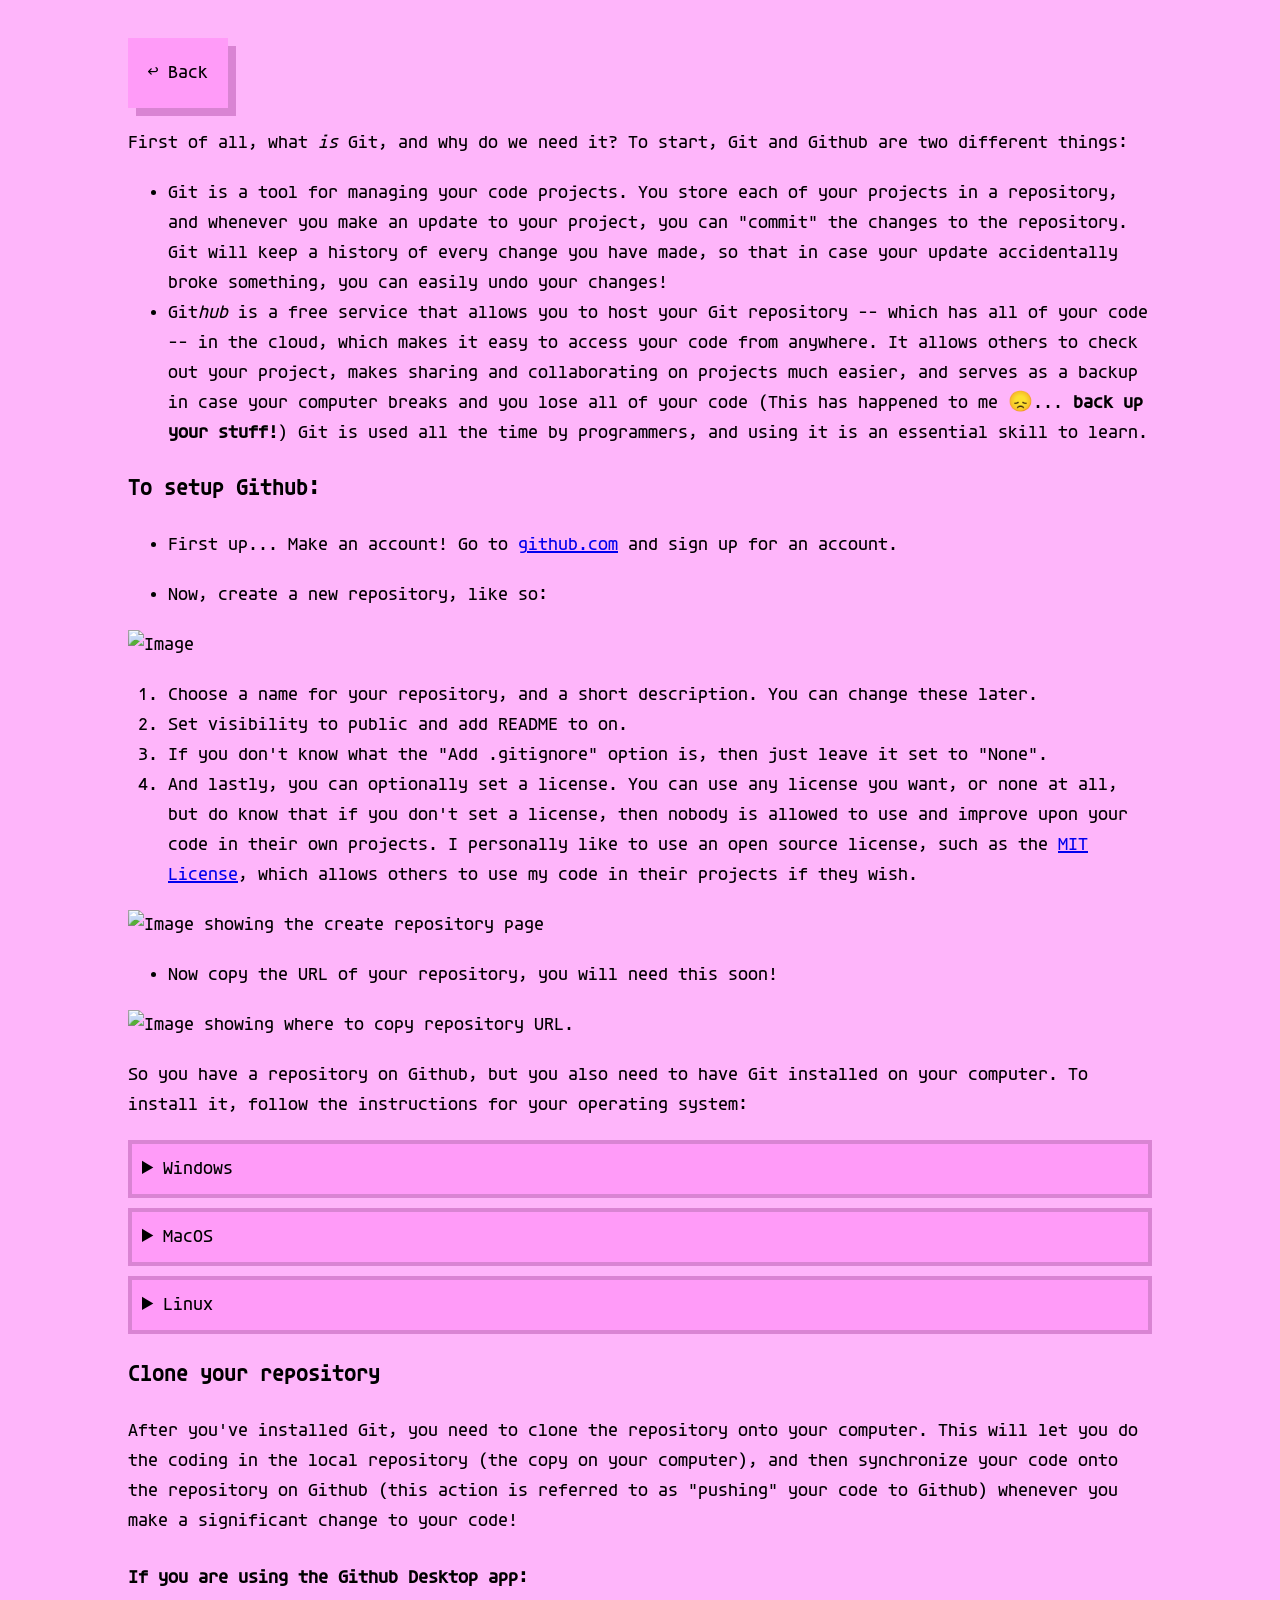
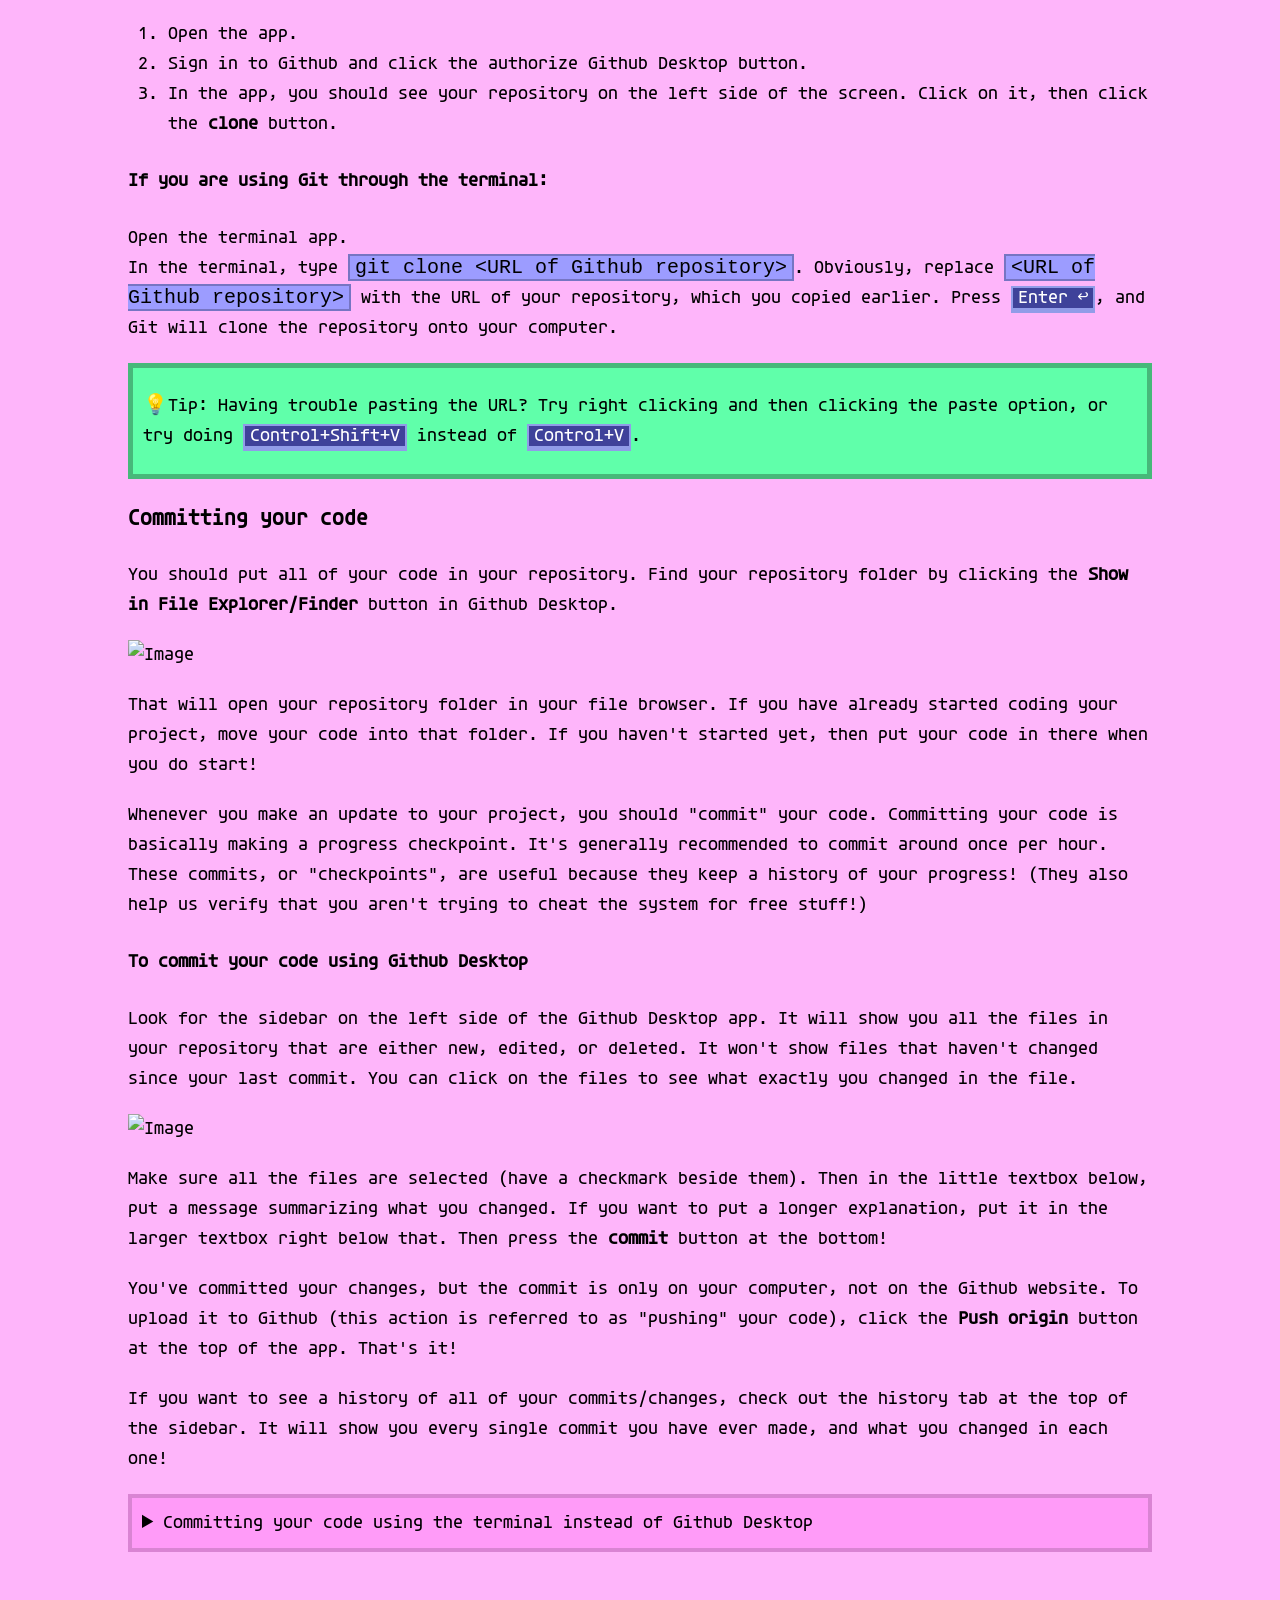
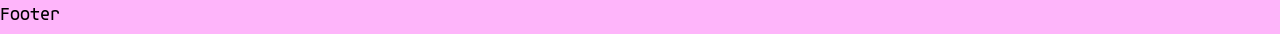
==== commit 33aaa321: "Create basic header" ====
--- a/git-tutorial.html
+++ b/git-tutorial.html
@@ -3,7 +3,7 @@
     <head>
         <meta charset="UTF-8">
         <title>My site</title>
-        <link rel="stylesheet" href="tutorial.css"/>
+        <link rel="stylesheet" href="css/tutorial.css"/>
     </head>
     <body>
         <div class="content">
@@ -16,7 +16,7 @@
             <h3>To setup Github:</h3>
             <ul>
             <li>
-            <p>First up... Make an account! Go to <a class="link" href="https://github.com">github.com</a> and sign up for an account.</p>
+            <p>First up... Make an account! Go to <a href="https://github.com">github.com</a> and sign up for an account.</p>
             </li>
             <li>
             <p>Now, create a new repository, like so:</p>
--- a/css/tutorial.css
+++ b/css/tutorial.css
@@ -0,0 +1,116 @@
+:root {
+    --main-bg-color: #feb5fa;
+    --font-color: #000000
+}
+
+@font-face {
+  font-family: "Agave";
+  src: url(../fonts/Agave/AgaveNerdFont-Regular.ttf);
+  font-weight: normal;
+  font-style: normal;
+  font-display: swap;
+}
+
+html, body {
+  height: 100%;
+}
+
+body {
+  display: flex;
+  flex-direction: column;
+  background-color: var(--main-bg-color);
+  color: var(--font-color);
+  font-size: 20px;
+  line-height: 1.5;
+  font-family: "Agave";
+  margin: 0px;
+}
+
+.content {
+  flex: 1 0 auto;
+  margin: 3% 10% 3% 10%;
+}
+
+.hidden-link {
+    color: var(--font-color);
+    text-decoration: none;
+}
+
+.button {
+    background-color: #ff9bf8;
+    box-shadow: 8px 8px 0px 0px #d984d3;
+    transition-duration: 0.1s;
+    transition-timing-function: linear;
+}
+
+.button:hover {
+    scale: 1.1;
+}
+
+.button:active {
+    translate: 0px 0px;
+    scale: 1;
+    box-shadow: 0px 0px 0px 0px #d984d3;
+}
+
+code {
+    background-color: #9c9cff;
+    padding: 0px 5px 0px 5px;
+    border-style: solid;
+    border-width: 2px;
+    border-color: #7675c3;
+}
+
+.key {
+    background-color: #3f429a;
+    color: white;
+    padding: 0px 5px 0px 5px;
+    border-style: solid;
+    border-width: 2px;
+    border-bottom-width: 5px;
+    border-color: #919ce8;
+}
+
+.tip {
+    background-color: #60ffaa;
+    padding: 3px 10px 3px 10px;
+    border-style: solid;
+    border-width: 5px;
+    border-color: #47b87a;
+    font-weight: 500;
+}
+
+.back-button {
+    display: inline-block;
+    padding: 20px;
+}
+
+.guide-collapse {
+    margin-top: 10px;
+    margin-bottom: 10px;
+}
+
+.guide-collapse__summary {
+    background-color: #ff9bf8;
+    padding: 10px;
+    border-style: solid;
+    border-width: 4px;
+    border-color: #d984d3;
+    cursor: pointer;
+    font-weight: 500;
+    font-size: 20px;
+}
+
+.guide-collapse__body {
+    background-color: #ff9bf8;
+    padding: 10px;
+    border-style: solid;
+    border-width: 4px;
+    border-color: #d984d3;
+    border-top: 0px;
+}
+
+
+.footer {
+  flex-shrink: 0;
+}
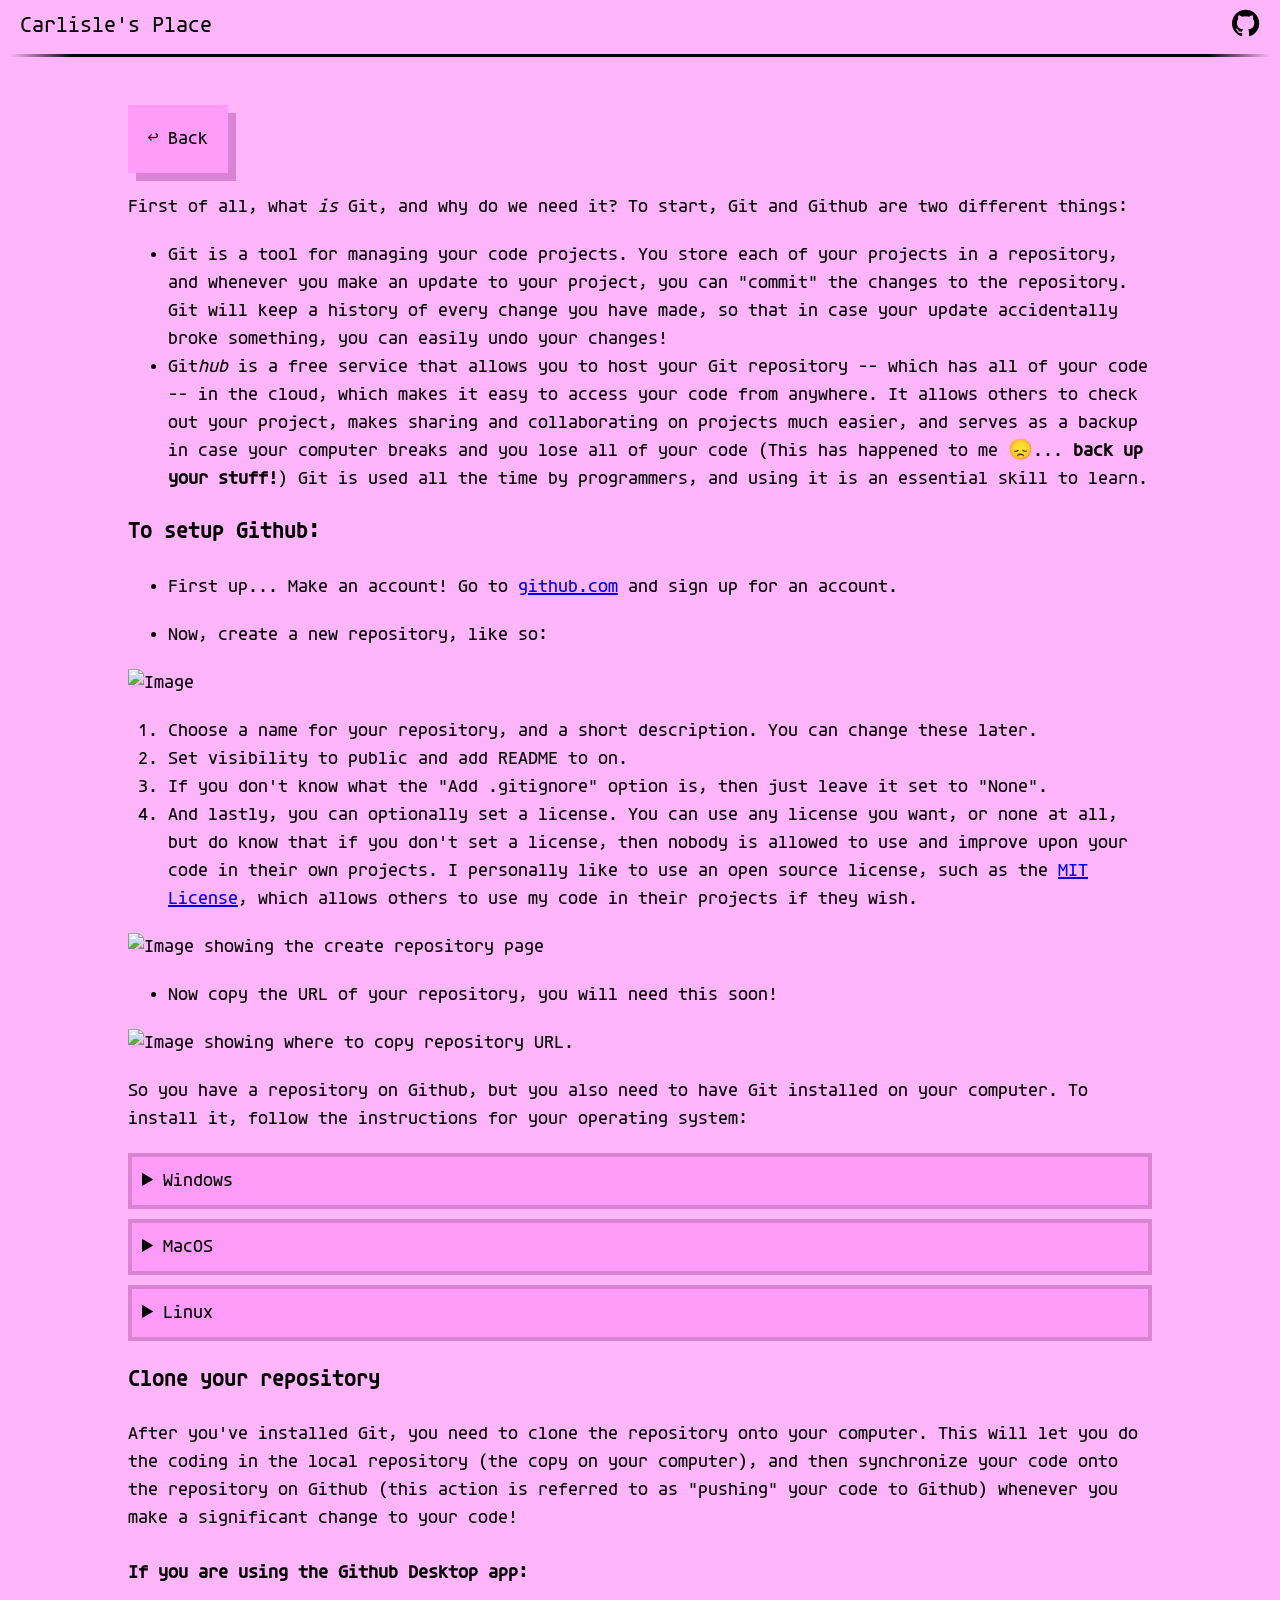
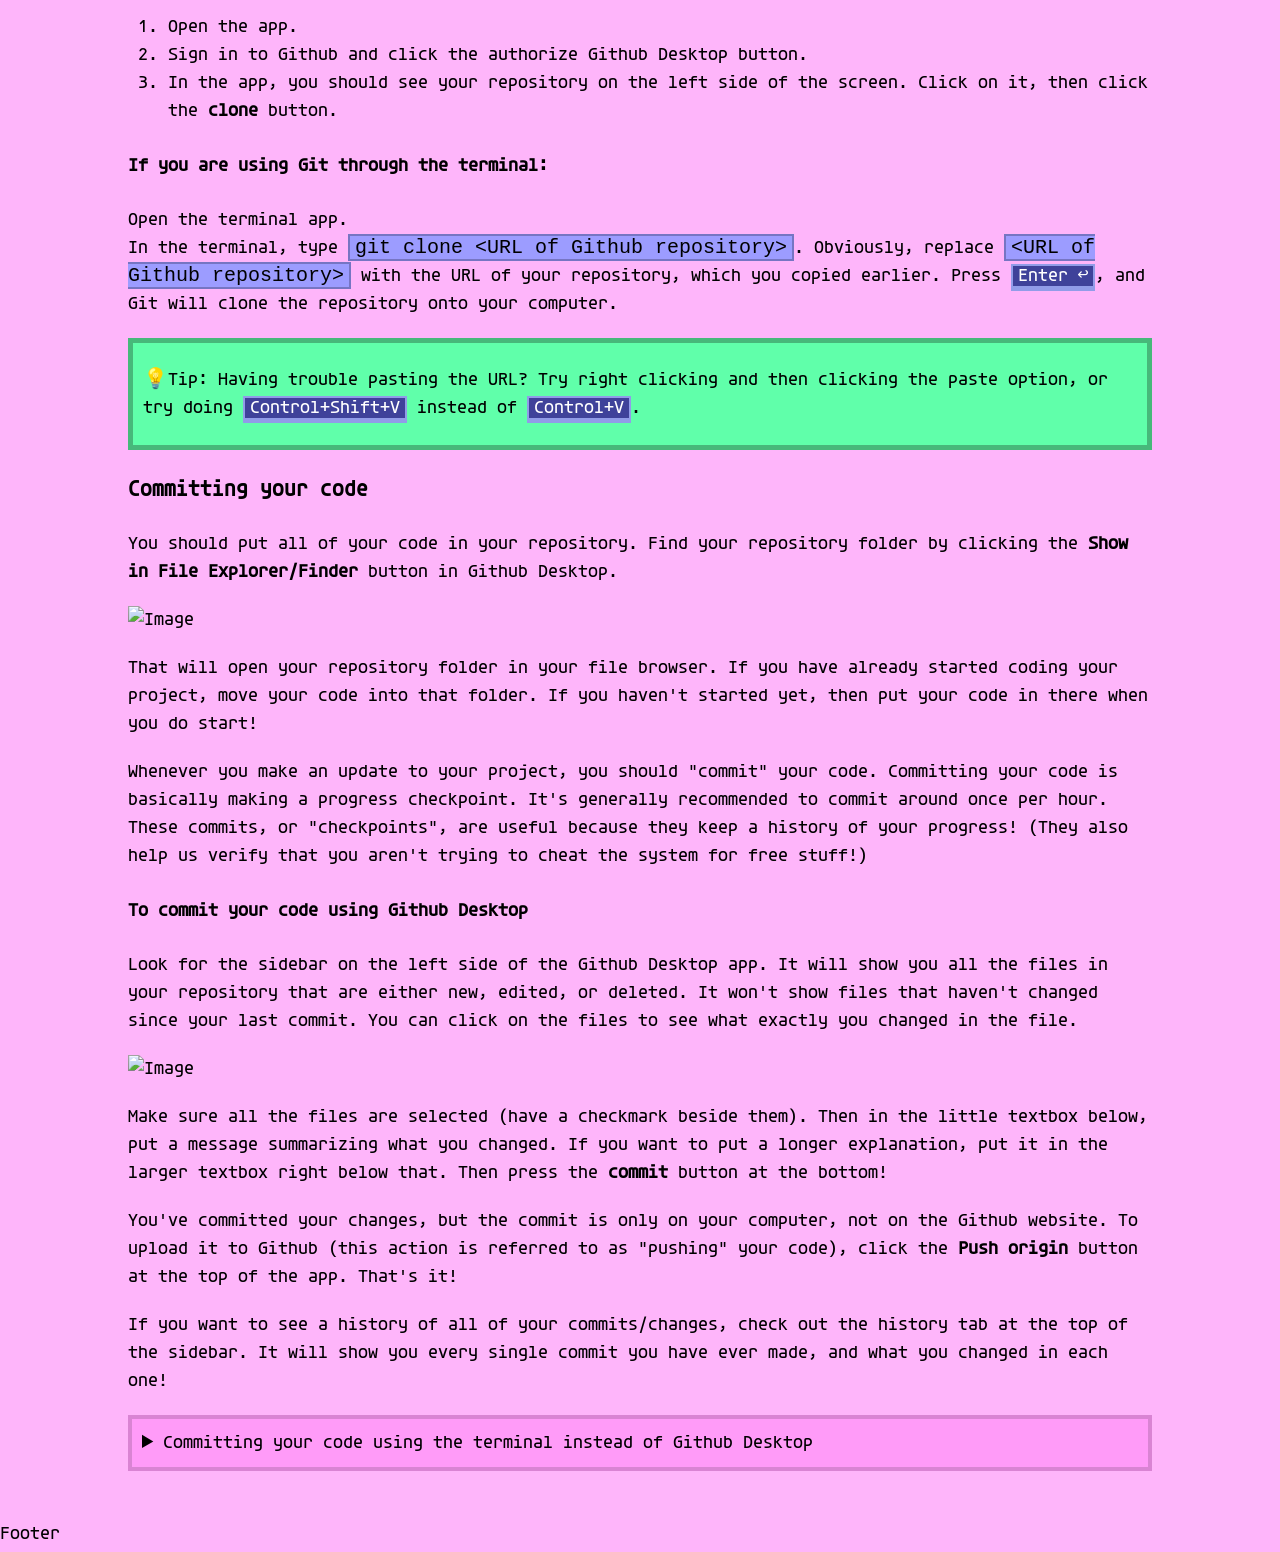
==== commit 244097ef: "Add header to git tutorial page" ====
--- a/git-tutorial.html
+++ b/git-tutorial.html
@@ -3,9 +3,15 @@
     <head>
         <meta charset="UTF-8">
         <title>My site</title>
+        <link rel="stylesheet" href="css/header.css">
         <link rel="stylesheet" href="css/tutorial.css"/>
     </head>
     <body>
+        <header>
+            <div class="header-left"><a href="index.html">Carlisle's Place</a></div>
+            <div class="header-right"><a style="padding-right: 10px; font-size: 36px; line-height: 0px;" href="https://github.com/bunnybunnybun/Personal-Website" target="_blank" rel="noopener noreferrer"></a></div>
+        </header>
+        <div class="header-line"></div>
         <div class="content">
             <a class="back-button button hidden-link" href="index.html">↩ Back</a>
             <p>First of all, what <em>is</em> Git, and why do we need it? To start, Git and Github are two different things:</p>
--- a/css/header.css
+++ b/css/header.css
@@ -0,0 +1,21 @@
+header {
+    margin: 10px 20px 10px 20px;
+    display: flex;
+    flex-direction: row;
+    font-size: 24px;
+}
+
+header a {
+    text-decoration: none;
+    color: black;
+}
+
+.header-right {
+    margin-left: auto;
+}
+
+.header-line {
+    height: 3px;
+    background: linear-gradient(90deg,rgba(0, 0, 0, 0) 0%, rgba(0, 0, 0, 1) 5%, rgba(0, 0, 0, 1) 95%, rgba(0, 0, 0, 0) 100%);
+    margin: 0px 10px 10px 10px;
+}
--- a/css/tutorial.css
+++ b/css/tutorial.css
@@ -12,7 +12,7 @@
 }
 
 html, body {
-  height: 100%;
+  min-height: 100%;
 }
 
 body {
@@ -21,7 +21,7 @@
   background-color: var(--main-bg-color);
   color: var(--font-color);
   font-size: 20px;
-  line-height: 1.5;
+  line-height: 1.4;
   font-family: "Agave";
   margin: 0px;
 }
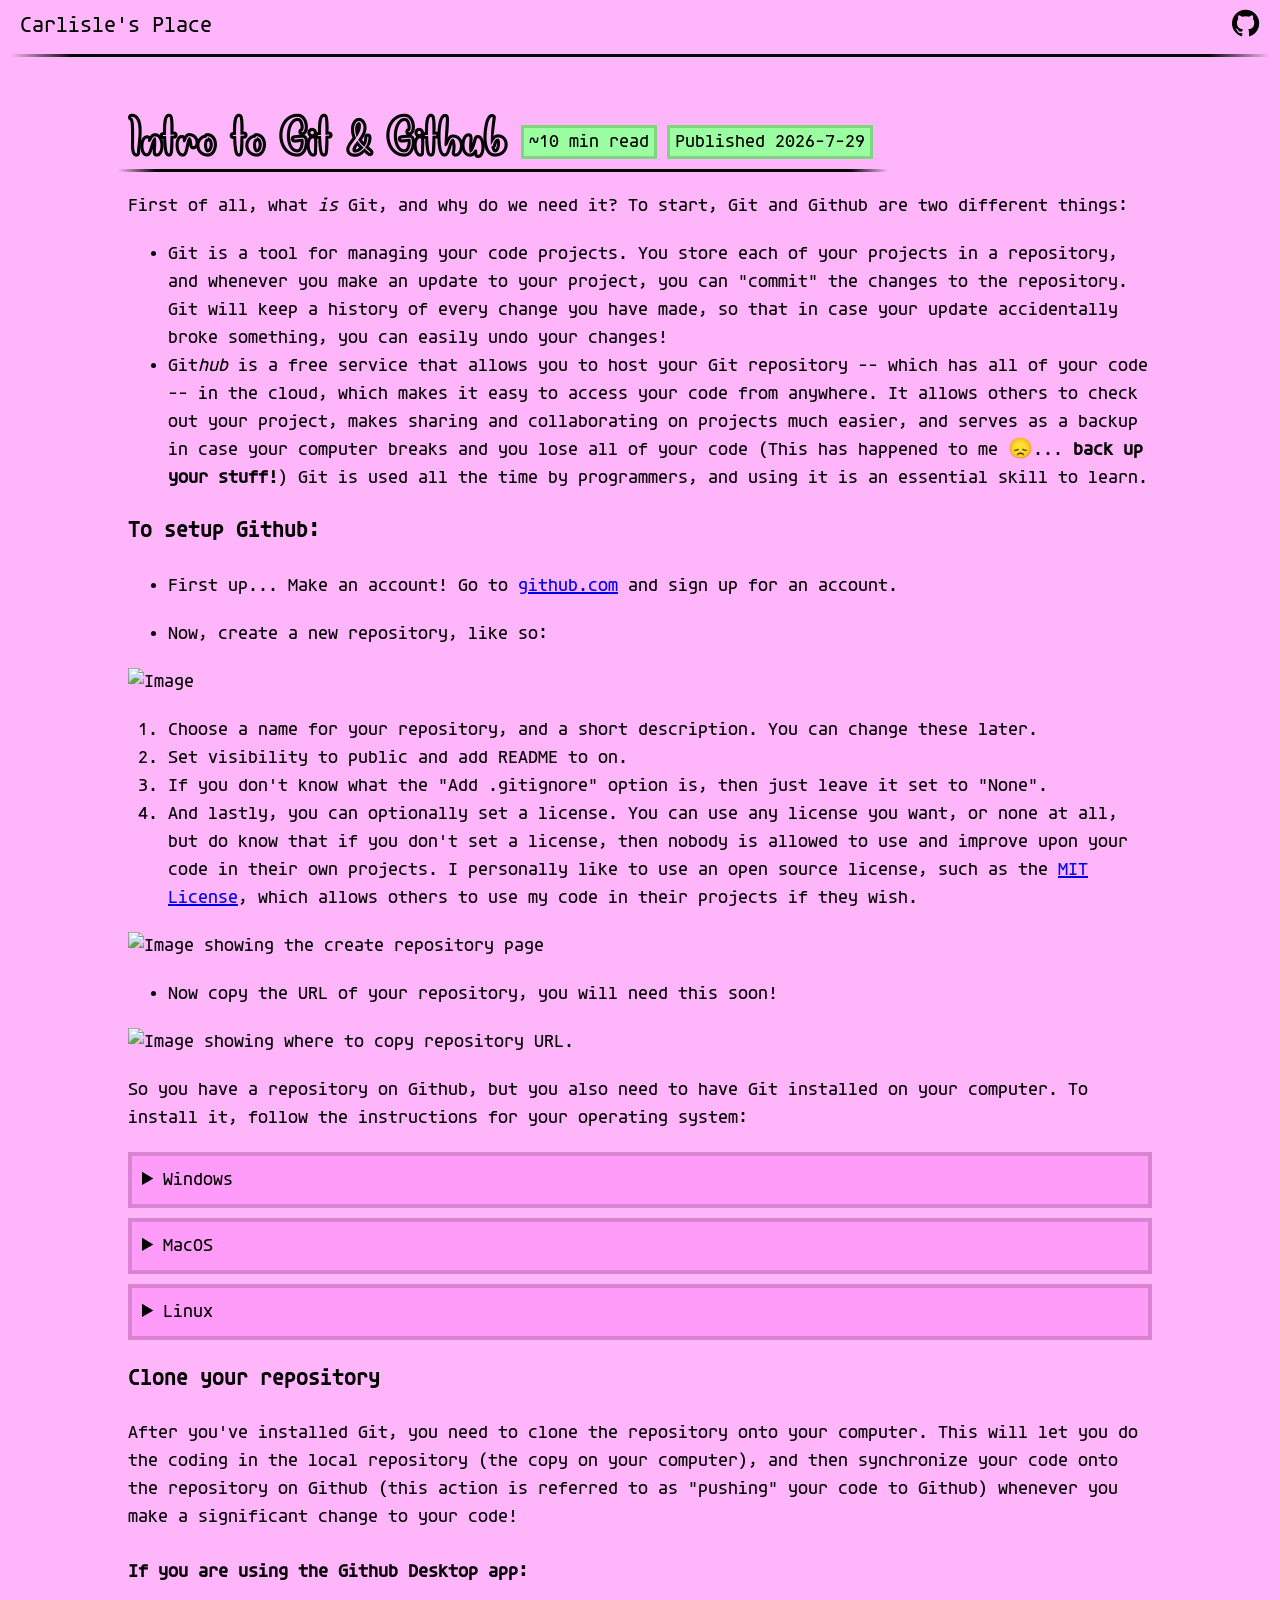
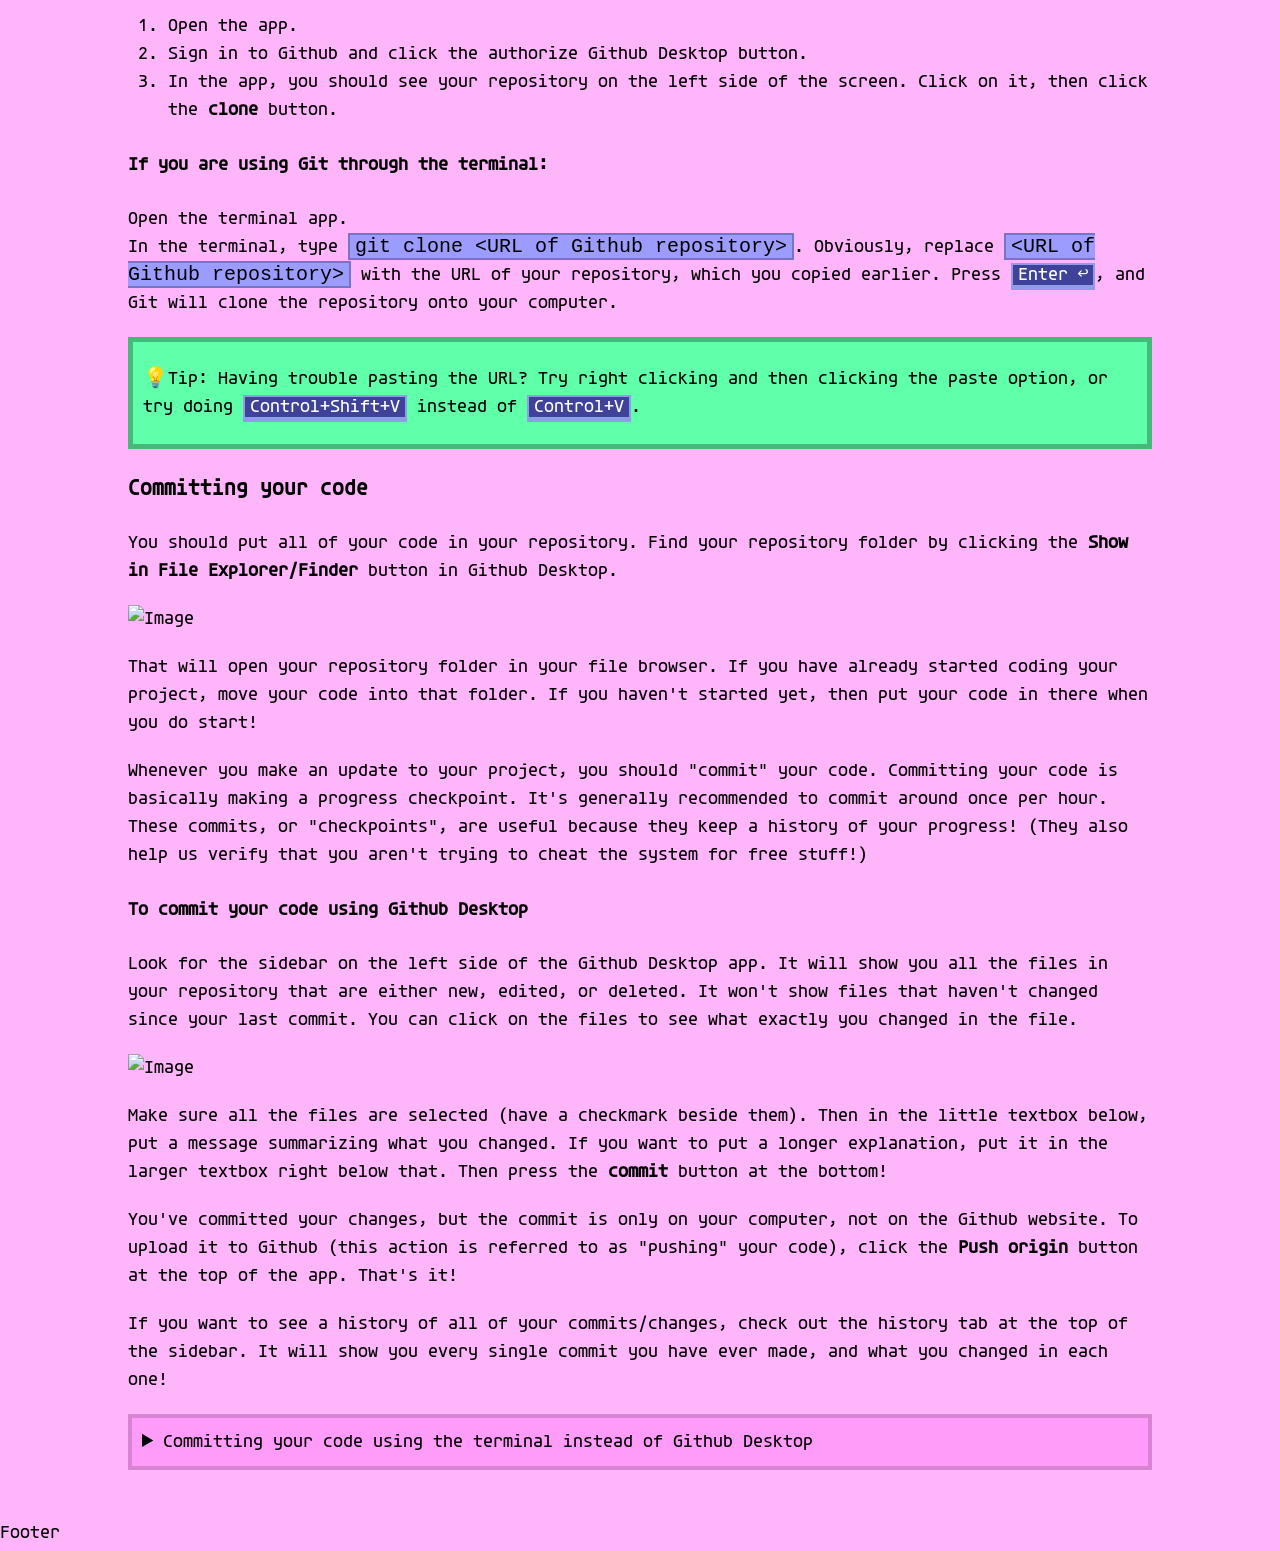
==== commit df392722: "Make header sticky & replace back button in git tutorial with title + info boxes Also improve the tu" ====
--- a/git-tutorial.html
+++ b/git-tutorial.html
@@ -8,12 +8,23 @@
     </head>
     <body>
         <header>
-            <div class="header-left"><a href="index.html">Carlisle's Place</a></div>
-            <div class="header-right"><a style="padding-right: 10px; font-size: 36px; line-height: 0px;" href="https://github.com/bunnybunnybun/Personal-Website" target="_blank" rel="noopener noreferrer"></a></div>
+            <div class="header-contents">
+                <div class="header-left"><a href="index.html">Carlisle's Place</a></div>
+                <div class="header-right"><a style="padding-right: 10px; font-size: 36px; line-height: 0px;" href="https://github.com/bunnybunnybun/Personal-Website" target="_blank" rel="noopener noreferrer"></a></div>
+            </div>
+            <div class="header-line"></div>
         </header>
-        <div class="header-line"></div>
+        
         <div class="content">
-            <a class="back-button button hidden-link" href="index.html">↩ Back</a>
+            <div class="title-div">
+                <div class="row">
+                    <div class="tutorial-title">Intro to Git & Github</div>
+                    <div class="tutorial-est-time">~10 min read</div>
+                    <div class="tutorial-date">Published 2026-7-29</div>
+                </div>
+                <div class="title-line"></div>
+            </div>
+            <!--<a class="back-button button hidden-link" href="index.html">↩ Back</a>-->
             <p>First of all, what <em>is</em> Git, and why do we need it? To start, Git and Github are two different things:</p>
             <ul>
             <li>Git is a tool for managing your code projects. You store each of your projects in a repository, and whenever you make an update to your project, you can "commit" the changes to the repository. Git will keep a history of every change you have made, so that in case your update accidentally broke something, you can easily undo your changes!</li>
--- a/css/header.css
+++ b/css/header.css
@@ -1,11 +1,18 @@
 header {
+    position: fixed;
+    top: 0;
+    width: 100%;
+    background-color: #feb5fa;
+}
+
+.header-contents {
     margin: 10px 20px 10px 20px;
     display: flex;
     flex-direction: row;
     font-size: 24px;
 }
 
-header a {
+.header-contents a {
     text-decoration: none;
     color: black;
 }
@@ -17,5 +24,5 @@
 .header-line {
     height: 3px;
     background: linear-gradient(90deg,rgba(0, 0, 0, 0) 0%, rgba(0, 0, 0, 1) 5%, rgba(0, 0, 0, 1) 95%, rgba(0, 0, 0, 0) 100%);
-    margin: 0px 10px 10px 10px;
+    margin: 0px 10px 0px 10px;
 }
--- a/css/tutorial.css
+++ b/css/tutorial.css
@@ -6,6 +6,14 @@
 @font-face {
   font-family: "Agave";
   src: url(../fonts/Agave/AgaveNerdFont-Regular.ttf);
+  font-weight: normal;
+  font-style: normal;
+  font-display: swap;
+}
+
+@font-face {
+  font-family: "Cutesy";
+  src: url(../fonts/rainbow-colors-font/RainbowColorsRegular-yaq2.ttf);
   font-weight: normal;
   font-style: normal;
   font-display: swap;
@@ -28,7 +36,7 @@
 
 .content {
   flex: 1 0 auto;
-  margin: 3% 10% 3% 10%;
+  margin: 100px 10% 3% 10%;
 }
 
 .hidden-link {
@@ -110,6 +118,38 @@
     border-top: 0px;
 }
 
+.title-div {
+    width: fit-content;
+}
+
+.row {
+    display: flex;
+    flex-direction: row;
+    align-items: center;
+    gap: 0px;
+}
+
+.tutorial-est-time, .tutorial-date{
+    background-color: #9BFFA2;
+    margin: 5px;
+    padding: 0px 5px 0px 5px;
+    border-style: solid;
+    border-width: 3px;
+    border-color: #80d580;
+}
+
+.tutorial-title {
+    font-size: 60px;
+    font-weight: 800;
+    font-family: "Cutesy";
+    margin-right: 10px;
+}
+
+.title-line {
+    height: 3px;
+    background: linear-gradient(90deg,rgba(0, 0, 0, 0) 0%, rgba(0, 0, 0, 1) 5%, rgba(0, 0, 0, 1) 95%, rgba(0, 0, 0, 0) 100%);
+    margin: -15px -10px 0px -10px;
+}
 
 .footer {
   flex-shrink: 0;
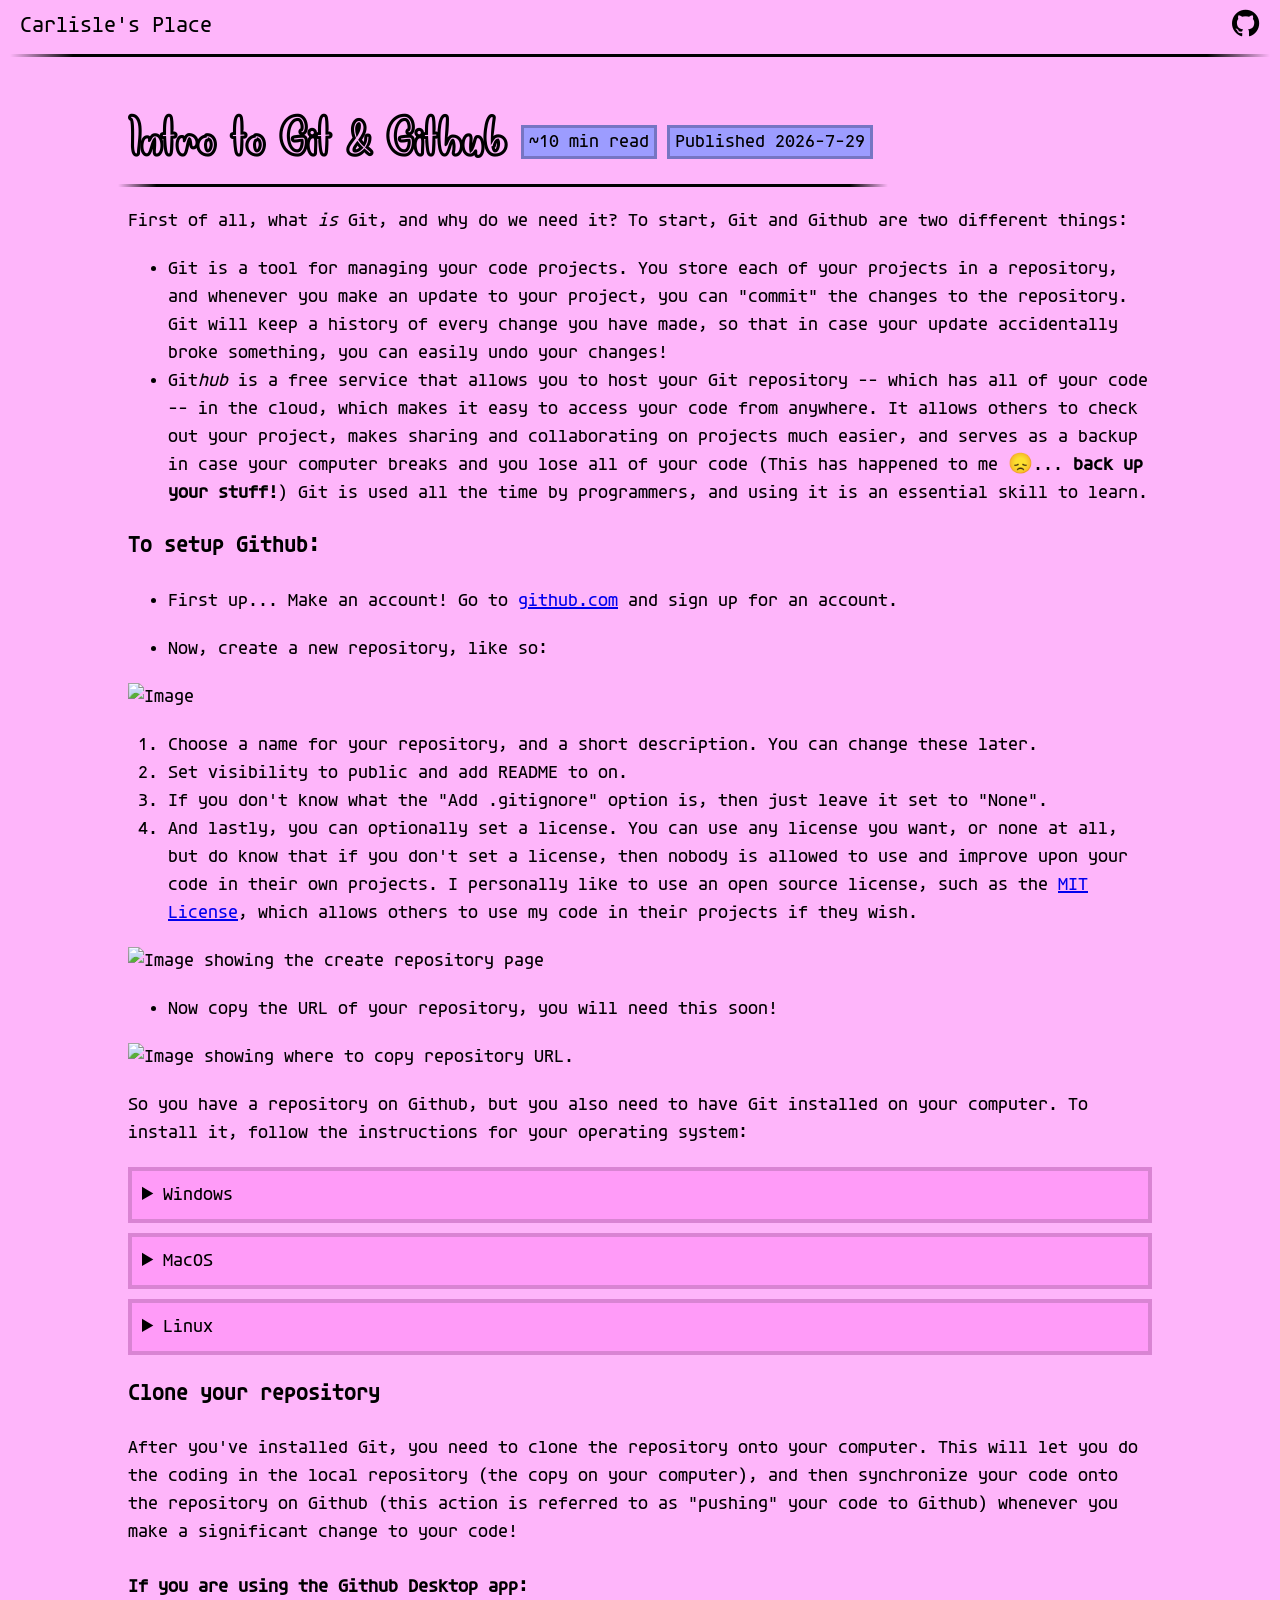
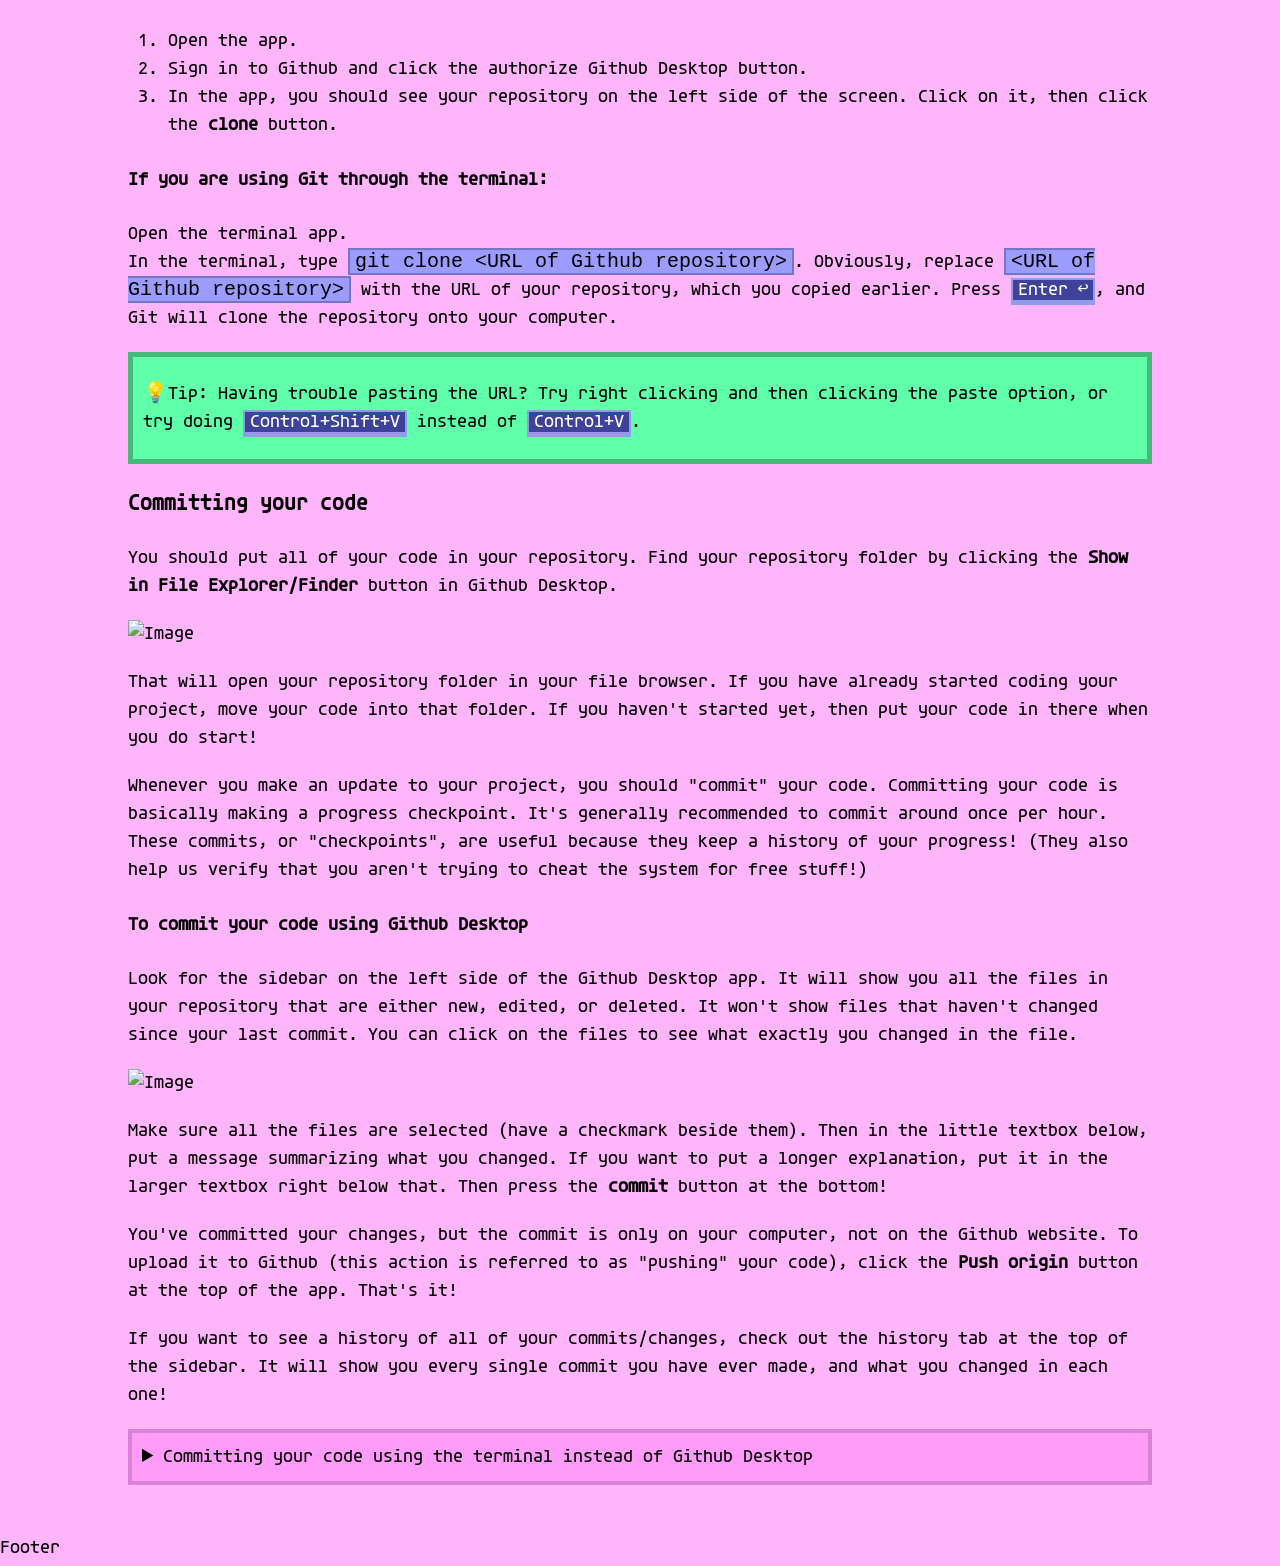
==== commit a9782887: "Make the page more responsive for different window sizes Also change the colors for the read time an" ====
--- a/git-tutorial.html
+++ b/git-tutorial.html
@@ -17,10 +17,12 @@
         
         <div class="content">
             <div class="title-div">
-                <div class="row">
+                <div class="title-container">
                     <div class="tutorial-title">Intro to Git & Github</div>
-                    <div class="tutorial-est-time">~10 min read</div>
-                    <div class="tutorial-date">Published 2026-7-29</div>
+                    <div class="row">
+                        <div class="tutorial-est-time">~10 min read</div>
+                        <div class="tutorial-date">Published 2026-7-29</div>
+                    </div>
                 </div>
                 <div class="title-line"></div>
             </div>
--- a/css/tutorial.css
+++ b/css/tutorial.css
@@ -122,21 +122,6 @@
     width: fit-content;
 }
 
-.row {
-    display: flex;
-    flex-direction: row;
-    align-items: center;
-    gap: 0px;
-}
-
-.tutorial-est-time, .tutorial-date{
-    background-color: #9BFFA2;
-    margin: 5px;
-    padding: 0px 5px 0px 5px;
-    border-style: solid;
-    border-width: 3px;
-    border-color: #80d580;
-}
 
 .tutorial-title {
     font-size: 60px;
@@ -145,10 +130,50 @@
     margin-right: 10px;
 }
 
+@media (width > 800px) {
+    .title-container {
+        display: flex;
+        flex-direction: row;
+        gap: 0px;
+    }
+}
+
+@media (width <= 800px) {
+    .content {
+        margin: 100px 8% 3% 8%;
+    }
+    
+    .title-container {
+        display: flex;
+        flex-direction: column;
+        gap: 0px;
+    }
+
+    .tutorial-title {
+        font-size: 50px;
+    }
+}
+
+.row {
+    display: flex;
+    flex-direction: row;
+    align-items: center;
+    gap: 0px;
+}
+
+.tutorial-est-time, .tutorial-date {
+    background-color: #9c9cff;
+    margin: 5px;
+    padding: 0px 5px 0px 5px;
+    border-style: solid;
+    border-width: 3px;
+    border-color: #7675c3;
+}
+
 .title-line {
     height: 3px;
     background: linear-gradient(90deg,rgba(0, 0, 0, 0) 0%, rgba(0, 0, 0, 1) 5%, rgba(0, 0, 0, 1) 95%, rgba(0, 0, 0, 0) 100%);
-    margin: -15px -10px 0px -10px;
+    margin: 0px -10px 0px -10px;
 }
 
 .footer {
